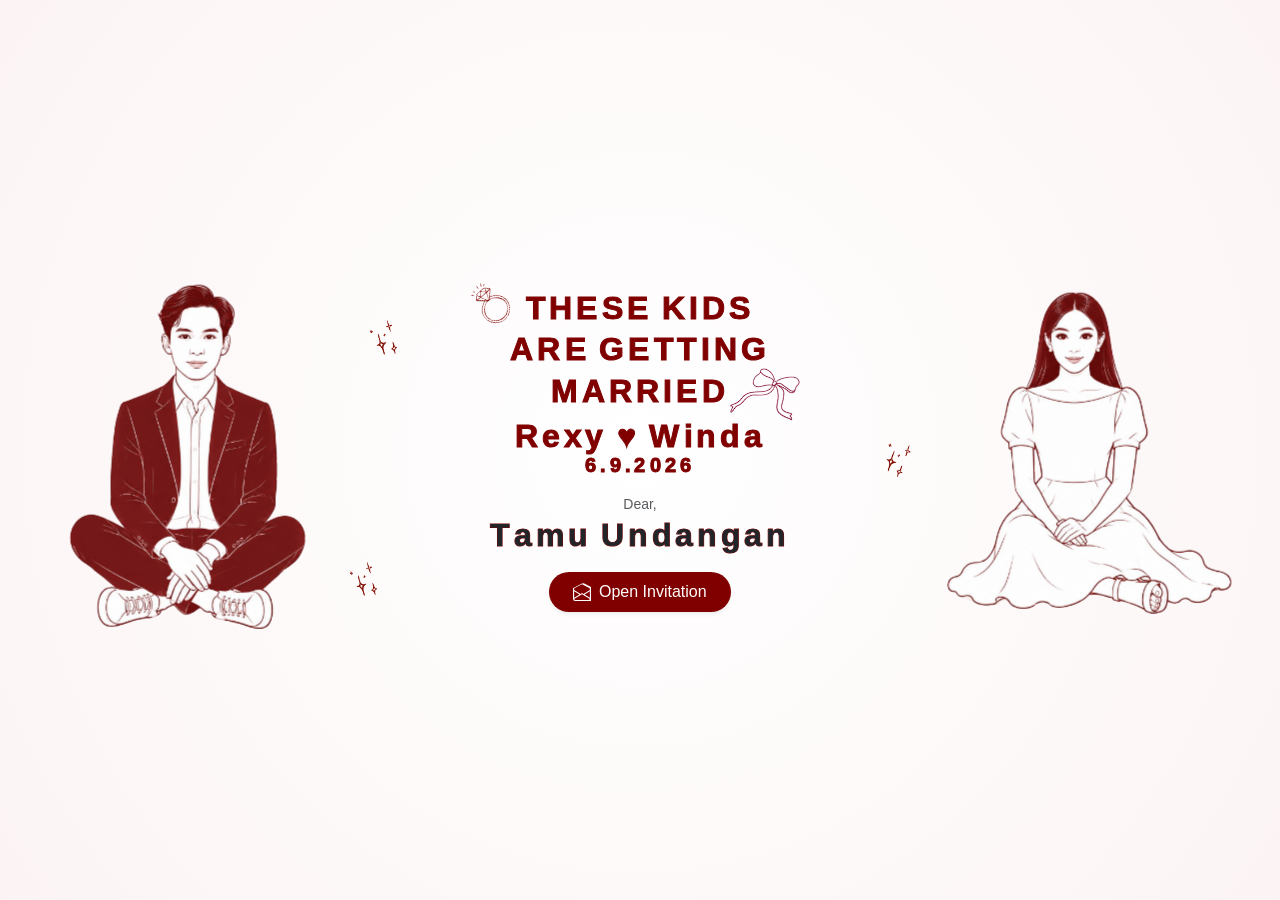
==== index.html @ 2de2582b "Rename index3.html to index.html" ====
<!DOCTYPE html>
<html lang="id">
<head>
  <meta charset="UTF-8">
  <meta name="viewport"
    content="width=device-width, initial-scale=1.0, maximum-scale=1.0, user-scalable=no, viewport-fit=cover">
  <title>Undangan Pernikahan Rexy & Winda</title>
  <!-- Bootstrap 5 CSS -->
  <link rel="stylesheet" href="https://cdn.jsdelivr.net/npm/bootstrap@5.3.2/dist/css/bootstrap.min.css">
  <!-- FontAwesome Icons -->
  <link rel="stylesheet" href="https://cdnjs.cloudflare.com/ajax/libs/font-awesome/6.5.1/css/all.min.css">
  <!-- Google Fonts -->
  <link rel="preconnect" href="https://fonts.googleapis.com">
  <link rel="preconnect" href="https://fonts.gstatic.com" crossorigin>
  <link
    href="https://fonts.googleapis.com/css2?family=Cormorant+Garamond:ital,wght@0,500;0,600;0,700;1,400&family=Montserrat:wght@300;400;500;600&family=Playfair+Display:ital,wght@0,600;1,400;1,600&display=swap"
    rel="stylesheet">
  <!-- Font Custom -->
  <link href="https://db.onlinewebfonts.com/c/f36a026fd7fae583b3e2bb8a56584207?family=Providence+Sans+Offc+W00+Bold"
    rel="stylesheet" type="text/css" />
    <link rel="stylesheet" href="style2.css">
</head>
<body class="no-scroll">
  <div class="app-wrapper">
    <!-- ============================================== -->
    <!-- SECTION 1: COVER UNDANGAN                     -->
    <!-- ============================================== -->
    <section id="cover-section">
      <div class="cover-content text-center">
        <!-- Top Element -->
        <div class="cover-top">
          <img src="Images/ring.png" alt="Doodle Cincin" class="doodle-ring-overlay img-fluid mb-1">
          <div class="typing-container" id="bounce-target-1">
            <div class="line">THESE KIDS</div>
            <div class="line">ARE GETTING</div>
            <div class="line">MARRIED</div>
          </div>
          <img src="Images/pita.png" alt="Doodle Pita" class="doodle-pita-overlay img-fluid mt-1">
        </div>
        <!-- Middle Element: Dual Hero + Sparks -->
        <div class="cover-middle w-100">
          <div class="spark-rhythm-container mx-auto">
            <svg class="spark-rhythm-svg" viewBox="-30 -10 280 110" xmlns="http://www.w3.org/2000/svg">
              <g transform="rotate(-78 110 110)">
                <line class="spark-bar" x1="110" y1="58" x2="110" y2="20" style="--dur: 0.55s; --delay: 0.1s;" />
              </g>
              <g transform="rotate(-58 110 110)">
                <line class="spark-bar" x1="110" y1="58" x2="110" y2="20" style="--dur: 0.75s; --delay: 0.3s;" />
              </g>
              <g transform="rotate(-36 110 110)">
                <line class="spark-bar" x1="110" y1="58" x2="110" y2="20" style="--dur: 0.45s; --delay: 0.0s;" />
              </g>
              <g transform="rotate(-10 110 110)">
                <line class="spark-bar" x1="110" y1="58" x2="110" y2="20" style="--dur: 0.65s; --delay: 0.4s;" />
              </g>
              <g transform="rotate(18 110 110)">
                <line class="spark-bar" x1="110" y1="58" x2="110" y2="20" style="--dur: 0.50s; --delay: 0.2s;" />
              </g>
              <g transform="rotate(42 110 110)">
                <line class="spark-bar" x1="110" y1="58" x2="110" y2="20" style="--dur: 0.85s; --delay: 0.5s;" />
              </g>
              <g transform="rotate(62 110 110)">
                <line class="spark-bar" x1="110" y1="58" x2="110" y2="20" style="--dur: 0.40s; --delay: 0.1s;" />
              </g>
              <g transform="rotate(80 110 110)">
                <line class="spark-bar" x1="110" y1="58" x2="110" y2="20" style="--dur: 0.70s; --delay: 0.3s;" />
              </g>
            </svg>
          </div>
          <div class="illustration-container">
            <img src="Images/spark.png" alt="Spark" class="spark-img spark-top-left">
            <img src="Images/spark.png" alt="Spark" class="spark-img spark-top-right">
            <div class="heroes-wrapper">
              <img src="Images/Hero1.svg" alt="Rexy" class="hero-img-single hero-1 img-fluid">
              <img src="Images/Hero2.svg" alt="Winda" class="hero-img-single hero-2 img-fluid">
            </div>
            <img src="Images/spark.png" alt="Spark" class="spark-img spark-bottom-left">
          </div>
        </div>
        <!-- Bottom Element: Nama Mempelai, Tamu & Tombol -->
        <div class="cover-bottom w-100 text-center">
          <div class="typing-container my-1" id="bounce-couple">
            <div class="line couple-name fw-bolder fs-2">
              Rexy <span class="theme-red mx-1">♥</span> Winda
            </div>
            <div class="line event-date theme-red fw-bold fs-5" style="margin-top: -6px;">
              6.9.2026
            </div>
          </div>
          <div class="mb-3 text-center">
            <p class="text-muted small mb-0 mt-3" id="bounce-dear">Dear,</p>
            <div class="typing-container" id="bounce-guest">
              <div class="line fw-bold fs-2 text-dark" id="guest-name">Tamu Undangan</div>
            </div>
          </div>
          <button id="btn-open-invitation"
            class="btn btn-theme rounded-pill px-4 py-2 shadow-sm d-inline-flex align-items-center justify-content-center">
            <svg xmlns="http://www.w3.org/2000/svg" width="18" height="18" fill="currentColor" class="me-2"
              viewBox="0 0 16 16">
              <path
                d="M8.47 1.318a1 1 0 0 0-.94 0l-6 3.2A1 1 0 0 0 1 5.4v.817l5.75 3.45L8 8.917l1.25.75L15 6.217V5.4a1 1 0 0 0-.53-.882zM15 7.383l-4.778 2.867L15 13.117zm-.001 6.88L8 10.083l-6.999 4.18A1 1 0 0 0 2 15h12a1 1 0 0 0 .999-.737M1 13.116l4.778-2.867L1 7.383zm-.352-8.38A2 2 0 0 1 2 3.6l6-3.2a2 2 0 0 1 1.998 0l6 3.2A2 2 0 0 1 17 5.4v8.6a2 2 0 0 1-2 2H2a2 2 0 0 1-2-2V5.4a2 2 0 0 1 .648-1.664" />
            </svg>
            Open Invitation
          </button>
        </div>
      </div>
    </section>
    <!-- Audio Player & Toggle Control -->
    <audio id="bg-music" loop>
      <source src="audio/Brian McKnight - Marry your daughter lyrics.mp3" type="audio/mpeg">
    </audio>
    <button id="music-control"
      class="donut-btn position-fixed bottom-0 end-0 m-3 p-0 border-0 bg-transparent z-3 d-none">
      <svg id="music-icon" class="donut-svg shadow-lg" viewBox="0 0 100 100" xmlns="http://www.w3.org/2000/svg">
        <path fill-rule="evenodd" clip-rule="evenodd"
          d="M50 8C26.804 8 8 26.804 8 50C8 73.196 26.804 92 50 92C73.196 92 92 73.196 92 50C92 26.804 73.196 8 50 8ZM50 35C41.7157 35 35 41.7157 35 50C35 58.2843 41.7157 65 50 65C58.2843 65 65 58.2843 65 50C65 41.7157 58.2843 35 50 35Z"
          fill="#e8a87c" />
        <path fill-rule="evenodd" clip-rule="evenodd"
          d="M50 8C26.804 8 8 26.804 8 50C8 55.5 13 52 17 56C21 60 25 53 29 57C33 61 38 52 42 56C46 60 51 52 55 57C59 62 65 53 69 58C73 63 79 53 83 56C87 59 92 54.5 92 50C92 26.804 73.196 8 50 8ZM50 35C41.7157 35 35 41.7157 35 50C35 58.2843 41.7157 65 50 65C65 41.7157 58.2843 35 50 35Z"
          fill="#7e0000" />
        <rect x="28" y="22" width="9" height="4" rx="2" fill="#ffffff" transform="rotate(25 28 22)" />
        <rect x="62" y="20" width="9" height="4" rx="2" fill="#f9d56e" transform="rotate(-30 62 20)" />
        <rect x="73" y="40" width="9" height="4" rx="2" fill="#ffffff" transform="rotate(45 73 40)" />
        <rect x="20" y="44" width="9" height="4" rx="2" fill="#ffb6b9" transform="rotate(-15 20 44)" />
      </svg>
    </button>
    <!-- ============================================== -->
    <!-- MAIN CONTENT                                  -->
    <!-- ============================================== -->
    <main id="main-content" class="content-hidden">
      <!-- QUOTE SECTION -->
      <section
        class="container py-5 text-center scroll-reveal d-flex flex-column justify-content-center align-items-center hero-center">
        <div class="typing-container mb-3" id="bounce-target-2">
          <div class="line quote-title">SAVE</div>
          <div class="line quote-title">THE</div>
          <div class="line quote-title">DATE!</div>
        </div>
        <div class="promise-container my-3 w-100 text-center">
          <img src="Images/promise.svg" alt="Pinky Promise" class="promise-img img-fluid">
        </div>
        <h3 class="couple-subtitle mt-3 fw-bold theme-red">Rexy ♥ Winda</h3>
        <p class="quote-text mx-auto mt-3 small text-muted px-3" style="max-width: 550px;">
          “Di antara tanda-tanda (kebesaran)-Nya ialah bahwa Dia menciptakan pasangan-pasangan untukmu dari (jenis)
          dirimu sendiri agar kamu cenderung dan merasa tenteram kepadanya...”
        </p>
        <p class="fw-bold small theme-red mb-0">QS Ar-Rum: 21</p>
      </section>

      <!-- BRIDE & GROOM SECTION -->
      <section class="container py-5 text-center scroll-reveal">
        <div class="text-center my-3 px-3">
          <img src="Images/bissmilah.svg" alt="Bismillah" class="img-fluid mb-3" style="max-width: 140px;">
          <p class="text-muted tracking-widest fw-bold mb-3">Assalamu'alaikum Warahmatullahi Wabarakatuh</p>
          <p class="text-muted text-center mx-auto mb-4 small" style="max-width: 460px;">
            Dengan memohon rahmat dan ridho Allah SWT, kami bermaksud mengundang Bapak/Ibu/Saudara/i untuk menghadiri
            pernikahan kami:
          </p>
        </div>
        <h3 class="text-uppercase tracking-widest fw-bold theme-red my-4 section-heading">Bride & Groom</h3>
        <div class="row g-4 justify-content-center align-items-center couple-grid text-center">
          <!-- 1. Foto Tengah -->
          <div class="col-12 col-lg-4 order-1 order-lg-2">
            <img src="Images/mainfoto.svg" alt="Rexy & Winda" class="img-fluid rounded-4 couple-photo">
          </div>
          <!-- 2. Groom -->
          <div class="col-12 col-lg-4 order-2 order-lg-1">
            <h4 class="couple-fullName theme-red fw-bold fs-5">Rexy Hari Rafsanjani, S.Kom</h4>
            <p class="small text-muted mb-0">Putra ketiga dari <br><strong>Bapak Ahmad Gunadi & <br>Ibu Rosmaniar</strong></p>
          </div>
          <!-- 3. Divider '&' -->
          <div class="col-12 order-3 d-lg-none my-1 mt-4">
            <h4 class="couple-divider theme-red fw-bold fs-3 mb-0">&</h4>
          </div>
          <!-- 4. Bride -->
          <div class="col-12 col-lg-4 order-4 order-lg-3">
            <h4 class="couple-fullName theme-red fw-bold fs-5">Rhozana Winda Damaiyanti, S.Farm</h4>
            <p class="small text-muted mb-0">Putri pertama dari <br><strong>Bapak Riswanda. Bs & <br>Ibu Eni Junaini</strong></p>
          </div>
        </div>
      </section>

      <!-- ======================================================== -->
      <!-- SECTION LOVE STORY (VERTIKAL, TANPA FOTO, FULL ANIMATED) -->
      <!-- ======================================================== -->
      <section class="container py-5 scroll-reveal" id="love-story-section">
  <div class="text-center mb-4 px-3">
    <span class="px-3 py-2 fw-semibold mb-2" style="letter-spacing: 2px;">OUR JOURNEY</span>
    <h3 class="text-uppercase tracking-widest fw-bold theme-red section-heading">Love Story</h3>
    <p class="small text-muted mx-auto mb-0" style="max-width: 420px;">
      Setiap cerita cinta itu indah, namun cerita kami adalah favorit yang paling disyukuri.
    </p>
  </div>

  <div class="love-timeline">
    <!-- Momen 1 -->
    <div class="timeline-item">
      <div class="timeline-dot">
        <i class="fa-solid fa-comments"></i>
      </div>
      <div class="timeline-content-card">
        <span class="timeline-year-badge">2019</span>
        <h5 class="fw-bold theme-red mb-1">Awal Pertemuan</h5>
        <p class="small text-muted mb-0">
          Berawal dari tegur sapa tak sengaja di masa perkuliahan. Dari obrolan sederhana, tumbuh benih rasa nyaman untuk mengenal lebih jauh.
        </p>
      </div>
    </div>

    <!-- Momen 2 -->
    <div class="timeline-item">
      <div class="timeline-dot">
        <i class="fa-solid fa-heart"></i>
      </div>
      <div class="timeline-content-card">
        <span class="timeline-year-badge">2021</span>
        <h5 class="fw-bold theme-red mb-1">Menjalin Kasih</h5>
        <p class="small text-muted mb-0">
          Memutuskan untuk melangkah bersama, saling mendukung impian satu sama lain, dan belajar bertumbuh menjadi pribadi yang lebih baik.
        </p>
      </div>
    </div>

    <!-- Momen 3 -->
    <div class="timeline-item">
      <div class="timeline-dot">
        <i class="fa-solid fa-ring"></i>
      </div>
      <div class="timeline-content-card">
        <span class="timeline-year-badge">2025</span>
        <h5 class="fw-bold theme-red mb-1">Lamaran (Engaged)</h5>
        <p class="small text-muted mb-0">
          Mengikat komitmen yang lebih mantap. Dengan restu kedua orang tua, kami mengikrarkan janji untuk melangkah ke jenjang pernikahan.
        </p>
      </div>
    </div>

    <!-- Momen 4 -->
    <div class="timeline-item">
      <div class="timeline-dot">
        <i class="fa-solid fa-dove"></i>
      </div>
      <div class="timeline-content-card">
        <span class="timeline-year-badge">SEP 2026</span>
        <h5 class="fw-bold theme-red mb-1">Menuju Pelaminan</h5>
        <p class="small text-muted mb-0">
          Momen yang dinantikan untuk mengikat janji suci di hadapan Allah SWT, memulai perjalanan panjang sebagai suami istri selamanya.
        </p>
      </div>
    </div>
  </div>
</section>

      <!-- ======================================================== -->
      <!-- 2-KOLOM: SAVE THE DATE (KIRI) & AKAD-RESEPSI-MAPS (KANAN) -->
      <!-- ======================================================== -->
      <section class="container py-5 scroll-reveal">
        <div class="row g-4 align-items-center justify-content-center">
          <!-- SISI KIRI: DISCO, SAVE THE DATE & KALENDER -->
          <div class="col-12 col-lg-6 text-center">
            <div class="std-section-wrapper d-flex align-items-center justify-content-center gap-3 mb-3 px-2">
              <div class="disco-wrapper">
                <img src="Images/disco.svg" alt="Disco Ball" class="disco-img img-fluid">
              </div>
              <div class="std-text-wrapper text-start">
                <div class="typing-line line-save">SAVE</div>
                <div class="typing-line line-the">THE</div>
                <div class="typing-line line-date">DATE!</div>
              </div>
            </div>
            <div class="d-flex justify-content-center my-3">
              <div class="date-circle-container">
                <img src="Images/date.svg" alt="Tanggal Acara" class="date img-fluid rounded-4"
                  style="max-width: 250px;">
                <svg class="scribble-svg" viewBox="0 0 100 100" xmlns="http://www.w3.org/2000/svg">
                  <path class="scribble-path"
                    d="M 50 18 C 72 15, 92 30, 88 52 C 84 74, 62 88, 38 84 C 18 80, 12 56, 22 36 C 32 16, 68 12, 85 28 C 98 42, 90 70, 72 82" />
                </svg>
              </div>
            </div>
          </div>
          <!-- SISI KANAN: KARTU AKAD, RESEPSI & MAPS -->
          <div class="col-12 col-lg-6 text-center">
            <div class="row g-3 justify-content-center">
              <div class="col-12">
                <div class="event-card p-4 bg-white rounded-4 shadow-sm text-center">
                  <h5 class="fw-bold theme-red mb-1">Akad</h5>
                  <p class="small text-muted mb-1">Minggu, 6 September 2026</p>
                  <p class="mb-2 fw-semibold">08.00 WIB</p>
                  <p class="small text-muted mb-0">Jl. Teratai Gg Mawar 1 No.10</p>
                </div>
              </div>
              <div class="col-12">
                <div class="event-card p-4 bg-white rounded-4 shadow-sm text-center">
                  <h5 class="fw-bold theme-red mb-1">Resepsi</h5>
                  <p class="small text-muted mb-1">Minggu, 6 September 2026</p>
                  <p class="mb-2 fw-semibold">10.00 WIB - Selesai</p>
                  <p class="small text-muted mb-0">Jl. Teratai Gg Mawar 1 No.10</p>
                </div>
              </div>
            </div>
            <a href="https://maps.app.goo.gl/WptnBavnFHbdHZgN7" target="_blank"
              class="btn btn-theme rounded-pill px-4 py-2 mt-4 shadow-sm d-inline-block">
              <i class="fa-solid fa-location-dot me-1"></i> Lihat Lokasi Maps
            </a>
          </div>
        </div>
      </section>

      <!-- ======================================================== -->
      <!-- 2-KOLOM: UCAPAN & DOA (KIRI) & WEDDING GIFT (KANAN)      -->
      <!-- ======================================================== -->
      <section class="container py-5 scroll-reveal">
        <div class="row g-4 align-items-stretch justify-content-center">
          <!-- SISI KIRI: UCAPAN & DOA (FORM + LIST) -->
          <div class="col-12 col-lg-6">
            <div class="card border-0 shadow-sm rounded-4 p-4 bg-white h-100">
              <h4 class="text-center theme-red fw-bold mb-2">Ucapan & Doa</h4>
              <p class="text-center small text-muted mb-4">Berikan doa terbaik Anda untuk kami.</p>
              <form id="rsvp-form">
                <div class="mb-3">
                  <input type="text" class="form-control" name="name" id="rsvp-name" placeholder="Nama Anda" required>
                </div>
                <div class="mb-3">
                  <select class="form-select" id="rsvp-status" name="hadir" required>
                    <option value="" disabled selected>Konfirmasi Kehadiran</option>
                    <option value="Hadir">Hadir</option>
                    <option value="Tidak Hadir">Tidak Hadir</option>
                  </select>
                </div>
                <div class="mb-3">
                  <textarea class="form-control" name="ucapan" id="rsvp-message" rows="3"
                    placeholder="Berikan Ucapan & Doa..." required></textarea>
                </div>
                <button type="submit" class="btn btn-theme w-100 rounded-pill fw-semibold py-2">Kirim Ucapan</button>
              </form>
              <hr class="my-4 text-muted opacity-25">
              <!-- Wadah List Ucapan -->
              <div id="wishes-container" class="overflow-auto pe-1" style="max-height: 250px;"></div>
            </div>
          </div>
          <!-- SISI KANAN: WEDDING GIFT (CARD BANK) -->
          <div class="col-12 col-lg-6 text-center d-flex flex-column justify-content-center">
            <div class="card border-0 shadow-sm rounded-4 p-4 bg-white h-100 d-flex flex-column justify-content-center">
              <h4 class="theme-red fw-bold mb-2">Wedding Gift</h4>
              <p class="small text-muted mb-4">Doa restu Anda merupakan karunia yang sangat berarti bagi kami. Jika
                ingin memberikan tanda kasih secara cashless, silakan transfer ke rekening berikut:</p>
              <div class="d-flex flex-column align-items-center justify-content-center w-100 gap-3">
                <!-- Card BCA -->
                <div class="bank-card-wrapper m-0">
                  <img src="Images/bank.svg" alt="Kartu BCA" class="bank-card-img">
                  <div class="card-overlay text-start">
                    <div class="card-spacer">
                      <span class="d-block text-muted card-label">NOMOR REKENING</span>
                      <span class="fw-bold theme-red card-rekening">2940 8778 09</span>
                    </div>
                    <div class="d-flex justify-content-between align-items-center">
                      <div>
                        <span class="d-block text-muted card-label">ACCOUNT NAME</span>
                        <span class="fw-bold text-dark d-block card-name">REXI HARIRAFASANJANI</span>
                      </div>
                      <button type="button"
                        class="btn btn-theme rounded-pill text-white fw-bold shadow-sm btn-copy-dynamic"
                        onclick="copyRekening('2940877809', this)">Salin</button>
                    </div>
                  </div>
                </div>
                <!-- Card Bank 2 -->
                <div class="bank-card-wrapper m-0">
                  <img src="Images/bank2.svg" alt="Kartu Bank Kedua" class="bank-card-img">
                  <div class="card-overlay text-start">
                    <div class="card-spacer">
                      <span class="d-block text-muted card-label">NOMOR REKENING</span>
                      <span class="fw-bold theme-red card-rekening">1140 0266 8768 4</span>
                    </div>
                    <div class="d-flex justify-content-between align-items-center">
                      <div>
                        <span class="d-block text-muted card-label">ACCOUNT NAME</span>
                        <span class="fw-bold text-dark d-block card-name">R WINDA DAMAIYANTI</span>
                      </div>
                      <button type="button"
                        class="btn btn-theme rounded-pill text-white fw-bold shadow-sm btn-copy-dynamic"
                        onclick="copyRekening('1140026687684', this)">Salin</button>
                    </div>
                  </div>
                </div>
              </div>
            </div>
          </div>
        </div>
      </section>

      <!-- ============================================== -->
      <!-- GALLERY SECTION (POP-IN STAGGERED)            -->
      <!-- ============================================== -->
      <section class="container py-4 text-center scroll-reveal" id="gallery-section">
        <h3 class="theme-red fw-bold mb-4 section-heading">Our Moments</h3>
        <div class="row g-2" id="gallery-grid">
          <div class="col-12 gallery-item-anim" style="--item-index: 0;">
            <img src="Images/photo3.jpeg" class="img-fluid rounded-3 gallery-main" data-bs-toggle="modal"
              data-bs-target="#galleryModal" data-bs-slide-to="0" alt="Moments 1">
          </div>
          <div class="col-6 gallery-item-anim" style="--item-index: 1;">
            <img src="Images/photo2.jpeg" class="img-fluid rounded-3 gallery-square" data-bs-toggle="modal"
              data-bs-target="#galleryModal" data-bs-slide-to="1" alt="Moments 2">
          </div>
          <div class="col-6 gallery-item-anim" style="--item-index: 2;">
            <img src="Images/photo1.jpeg" class="img-fluid rounded-3 gallery-square" data-bs-toggle="modal"
              data-bs-target="#galleryModal" data-bs-slide-to="2" alt="Moments 3">
          </div>
          <div class="col-6 gallery-item-anim" style="--item-index: 3;">
            <img src="Images/photo7.jpeg" class="img-fluid rounded-3 gallery-square" data-bs-toggle="modal"
              data-bs-target="#galleryModal" data-bs-slide-to="3" alt="Moments 4">
          </div>
          <div class="col-6 gallery-item-anim" style="--item-index: 4;">
            <img src="Images/photo6.jpeg" class="img-fluid rounded-3 gallery-square" data-bs-toggle="modal"
              data-bs-target="#galleryModal" data-bs-slide-to="4" alt="Moments 5">
          </div>
        </div>
      </section>

      <!-- ============================================== -->
      <!-- COUNTDOWN & POLAROID SECTION                   -->
      <!-- ============================================== -->
      <section class="section count scroll-reveal">
        <div>
          <span class="label">The Moment Is Coming</span>
          <h2>OUR BIG<br>DAY AWAITS</h2>
          <div class="clock">
            <div class="time">
              <b id="days">00</b>
              <span>Days</span>
            </div>
            <div class="time">
              <b id="hours">00</b>
              <span>Hours</span>
            </div>
            <div class="time">
              <b id="minutes">00</b>
              <span>Minutes</span>
            </div>
            <div class="time">
              <b id="seconds">00</b>
              <span>Seconds</span>
            </div>
          </div>
        </div>
        <!-- POLAROID FOTO GALLERY -->
        <div class="polaroids">
          <div class="polaroid p1">
            <div class="pic">
              <img src="Images/photo5.jpeg" alt="Our Moment">
            </div>
            <small>Our moment</small>
          </div>
          <div class="polaroid p2">
            <div class="pic">
              <img src="Images/photo6.jpeg" alt="Forever">
            </div>
            <small>Forever</small>
          </div>
          <div class="polaroid p3">
            <div class="pic">
              <img src="Images/photo7.jpeg" alt="See You">
            </div>
            <small>See you</small>
          </div>
        </div>
      </section>

      <!-- FOOTER -->
      <footer class="text-center py-5 bg-white border-top">
        <strong>See You On 6.9.26</strong>
        <p>Rexy ♥ Winda <br>• Thank you for being part of our story •</p>
        <div class="footer-divider"></div>
        <div class="made-with">
          Made With Love
        </div>
        <div class="groom">
          — Rexy —
        </div>
      </footer>
    </main>
  </div>

  <!-- FLOATING COPY POPUP / TOAST -->
  <div id="copy-toast" class="custom-copy-toast">
    <i class="fa-solid fa-circle-check me-2"></i> Nomor rekening berhasil disalin!
  </div>

  <!-- MODAL SUKSES RSVP -->
  <div class="modal fade" id="successModal" tabindex="-1" aria-hidden="true">
    <div class="modal-dialog modal-dialog-centered modal-sm">
      <div class="modal-content border-0 rounded-4 shadow-lg text-center p-3 modern-modal bg-white">
        <div class="modal-body py-4">
          <div class="success-icon-wrapper mx-auto mb-3">
            <svg class="checkmark-icon" xmlns="http://www.w3.org/2000/svg" viewBox="0 0 52 52">
              <circle class="checkmark-circle" cx="26" cy="26" r="23" fill="none" />
              <path class="checkmark-check" fill="none" d="M14.1 27.2l7.1 7.2 16.7-16.8" />
            </svg>
          </div>
          <h5 class="fw-bold text-dark mb-2">Ucapan Terkirim!</h5>
          <p class="text-muted small mb-4">
            Terima kasih <span id="modal-guest-name" class="fw-bold theme-red"></span> atas ucapan, doa, dan konfirmasi
            kehadirannya.
          </p>
          <button type="button" class="btn btn-theme w-100 rounded-pill py-2 fw-semibold shadow-sm"
            data-bs-dismiss="modal">
            Tutup
          </button>
        </div>
      </div>
    </div>
  </div>

  <!-- MODAL GALLERY PREVIEW -->
  <div class="modal fade" id="galleryModal" tabindex="-1" aria-hidden="true">
    <div class="modal-dialog modal-dialog-centered">
      <div class="modal-content">
        <div class="gallery-modal-card">
          <button type="button" class="gallery-close-btn" data-bs-dismiss="modal" aria-label="Close">✕</button>
          <div id="carouselGallery" class="carousel slide" data-bs-touch="true">
            <div class="carousel-inner">
              <div class="carousel-item active"><img src="Images/photo3.jpeg" class="modal-carousel-img"
                  alt="Moments 1"></div>
              <div class="carousel-item"><img src="Images/photo2.jpeg" class="modal-carousel-img" alt="Moments 2"></div>
              <div class="carousel-item"><img src="Images/photo1.jpeg" class="modal-carousel-img" alt="Moments 3"></div>
              <div class="carousel-item"><img src="Images/photo7.jpeg" class="modal-carousel-img" alt="Moments 4"></div>
              <div class="carousel-item"><img src="Images/photo6.jpeg" class="modal-carousel-img" alt="Moments 5"></div>
            </div>
            <button class="carousel-control-prev" type="button" data-bs-target="#carouselGallery" data-bs-slide="prev">
              <span class="carousel-control-prev-icon" aria-hidden="true"></span>
              <span class="visually-hidden">Previous</span>
            </button>
            <button class="carousel-control-next" type="button" data-bs-target="#carouselGallery" data-bs-slide="next">
              <span class="carousel-control-next-icon" aria-hidden="true"></span>
              <span class="visually-hidden">Next</span>
            </button>
          </div>
        </div>
      </div>
    </div>
  </div>

  <!-- Bootstrap 5 Bundle JS -->
  <script src="https://cdn.jsdelivr.net/npm/bootstrap@5.3.2/dist/js/bootstrap.bundle.min.js"></script>
  <!-- Script Undangan -->
   <script src="script2.js"></script>
</body>
</html>
---- style2.css ----
/* ===================================================
       1. RESET & VARIABLES
       =================================================== */
    @font-face {
      font-family: 'Providence Sans Offc W00 Bold';
      src: url('https://db.onlinewebfonts.com/t/f36a026fd7fae583b3e2bb8a56584207.woff2') format('woff2'),
        url('https://db.onlinewebfonts.com/t/f36a026fd7fae583b3e2bb8a56584207.ttf') format('truetype');
      font-display: swap;
    }
    :root {
      --theme-red: #800000;
      --theme-red-hover: #5e0000;
      --bg-cream: #FAF5EF;
      --gold: #c5a880;
      --text-dark: #2b2321;
      --text-muted: #6e625d;
      --font-main: 'Providence Sans Offc W00 Bold', cursive, sans-serif;
      --hero-gap: -12px;
      --ease: cubic-bezier(0.16, 1, 0.3, 1);
    }
    *,
    *::before,
    *::after {
      box-sizing: border-box;
    }
    html,
    body,
    .app-wrapper {
      width: 100%;
      margin: 0;
      padding: 0;
      background-color: var(--bg-cream);
      font-family: var(--font-main);
      -ms-overflow-style: none;
      scrollbar-width: none;
    }
    html::-webkit-scrollbar,
    body::-webkit-scrollbar,
    .app-wrapper::-webkit-scrollbar {
      display: none;
    }
    body.no-scroll {
      overflow: hidden;
    }
    .theme-red {
      color: var(--theme-red);
    }
    .btn-theme {
      background-color: var(--theme-red);
      color: #ffffff;
      border: none;
      border-radius: 50px;
      transition: all 0.3s ease;
      will-change: transform, box-shadow;
      backface-visibility: hidden;
    }
    .btn-theme:hover,
    .btn-theme:focus {
      background-color: var(--theme-red-hover);
      color: #ffffff;
      box-shadow: 0 4px 12px rgba(128, 0, 0, 0.25);
    }
    .form-control:focus,
    .form-select:focus {
      border-color: var(--theme-red);
      box-shadow: 0 0 0 0.2rem rgba(128, 0, 0, 0.15);
    }
    .content-hidden {
      display: none;
    }
    /* ===================================================
       2. APP WRAPPER & COVER SECTION
       =================================================== */
    .app-wrapper {
      width: 100%;
      max-width: 480px;
      min-height: 100vh;
      min-height: 100dvh;
      margin: 0 auto;
      background-color: var(--bg-cream);
      position: relative;
      box-shadow: 0 0 25px rgba(0, 0, 0, 0.08);
      overflow-x: hidden;
    }
    #cover-section {
      position: fixed;
      inset: 0;
      width: 100%;
      max-width: 480px;
      height: 100vh;
      height: 100dvh;
      margin: 0 auto;
      z-index: 99999;
      background-color: var(--bg-cream);
      overflow: hidden;
      transition: opacity 0.6s ease, visibility 0.6s ease;
    }
    #cover-section.fade-out {
      opacity: 0;
      visibility: hidden;
      pointer-events: none;
    }
    #cover-section .cover-content {
      min-height: 100vh;
      min-height: 100dvh;
      display: flex;
      flex-direction: column;
      justify-content: center;
      align-items: center;
      padding: clamp(20px, 4vh, 40px) clamp(16px, 4vw, 30px);
      position: relative;
      z-index: 2;
    }
    .cover-top,
    .cover-bottom {
      position: relative;
      z-index: 5;
    }
    .cover-middle {
      margin: 10px 0;
    }
    .illustration-container {
      position: relative;
      display: inline-block;
      margin: 0 auto;
    }
    .heroes-wrapper {
      display: flex;
      justify-content: center;
      align-items: flex-end;
      gap: var(--hero-gap);
      margin: 0 auto;
      position: relative;
      z-index: 1;
    }
    .hero-img-single {
      max-width: clamp(110px, 26vw, 155px);
      height: auto;
      object-fit: contain;
    }
    #cover-section .hero-1 {
      margin-right: -35px;
      position: relative;
      z-index: 2;
      animation: popInHero 1.8s cubic-bezier(0.16, 1, 0.3, 1) 0.1s forwards;
    }
    #cover-section .hero-2 {
      position: relative;
      z-index: 1;
      animation: popInHero2 1.8s cubic-bezier(0.16, 1, 0.3, 1) 0.3s forwards;
    }
    /* Doodle Overlays */
    .doodle-ring-overlay {
      position: absolute;
      top: -13px;
      left: -50px;
      opacity: 0;
      max-height: clamp(65px, 7vh, 85px);
      width: auto;
      z-index: 3;
      animation: popInRing 0.6s cubic-bezier(0.175, 0.885, 0.32, 1.275) 0.2s forwards,
        swayRing 2.5s ease-in-out 0.8s infinite alternate;
    }
    .doodle-pita-overlay {
      position: absolute;
      bottom: -18px;
      right: -30px;
      opacity: 0;
      max-height: clamp(50px, 7vh, 65px);
      width: auto;
      z-index: 3;
      animation: popInPita 0.6s cubic-bezier(0.175, 0.885, 0.32, 1.275) 1.4s forwards,
        swayPita 2.5s ease-in-out 1.9s infinite alternate;
    }
    .spark-rhythm-container {
      width: 100%;
      max-width: 140px;
      margin: 0 auto 10px auto;
      animation: fadeInRhythm 0.6s ease-in 0.9s both;
    }
    .spark-bar {
      stroke: var(--theme-red);
      stroke-width: 2;
      stroke-linecap: round;
      animation: sparkPulse calc(var(--dur) * 1.2) ease-in-out infinite alternate calc(var(--delay) * 1.2);
    }
    .spark-img {
      position: absolute;
      width: 32px;
      height: auto;
      pointer-events: none;
      z-index: 4;
    }
    #cover-section .spark-top-left {
      top: 10%;
      left: -8px;
      animation: popInSpark 0.5s cubic-bezier(0.175, 0.885, 0.32, 1.275) 1.6s both,
        floatSpark 3s ease-in-out 2.1s infinite alternate;
    }
    #cover-section .spark-top-right {
      top: 45%;
      right: -8px;
      opacity: 0;
      transform: rotate(35deg);
      animation: popInSparkRotated 0.5s cubic-bezier(0.175, 0.885, 0.32, 1.275) 1.9s both,
        floatSpark2 2.5s ease-in-out 2.4s infinite alternate;
    }
    #cover-section .spark-bottom-left {
      bottom: 8%;
      left: -28px;
      animation: popInSpark 0.5s cubic-bezier(0.175, 0.885, 0.32, 1.275) 2.2s both,
        floatSpark 3.5s ease-in-out 2.7s infinite alternate;
    }
    /* ===================================================
       3. TYPOGRAPHY & ANTI-FLICKER ANIMATIONS
       =================================================== */
    .typing-container {
      min-height: 1.2em;
    }
    .typing-container .line {
      display: block;
      color: var(--theme-red);
      -webkit-text-stroke: 1px var(--theme-red);
      paint-order: stroke fill;
      font-size: clamp(1.8rem, 2.5vw, 5rem);
      letter-spacing: clamp(2px, 0.6vw, 4px);
      line-height: 1.3;
      font-weight: 800;
    }
    .typing-container .char {
      display: inline-block;
      opacity: 0;
      transform: translateY(14px);
      transition: opacity 0.3s ease, transform 0.3s cubic-bezier(0.175, 0.885, 0.32, 1.275);
      transition-delay: calc(var(--char-index, 0) * 35ms);
      will-change: transform, opacity;
      backface-visibility: hidden;
      -webkit-backface-visibility: hidden;
    }
    .typing-container.is-active .char {
      opacity: 1;
      transform: translateY(0);
    }
    .typing-container .space {
      display: inline-block;
      width: 0.3em;
    }
    .couple-photo {
      width: clamp(15.9375rem, 8.0208rem + 33.3333vw, 34.6875rem);
      height: auto;
      object-fit: contain;
    }
    .hero-center {
      min-height: 100vh;
      min-height: 100dvh;
    }
    .quote-title {
      font-size: clamp(3rem, 1.7333rem + 5.3333vw, 6rem);
    }
    .couple-subtitle {
      font-size: clamp(2.25rem, 1.3rem + 4vw, 4.5rem);
    }
    .section-heading {
      font-size: clamp(1.75rem, 1.2222rem + 2.2222vw, 3rem);
    }
    .promise-img {
      width: 220px;
      max-width: 100%;
      height: auto;
      margin: 0 auto;
    }
    /* Disco & Save the Date */
    .std-section-wrapper {
      display: flex;
      align-items: center;
      justify-content: center;
      gap: 20px;
    }
    .disco-wrapper {
      display: inline-block;
      transform-origin: 50% 0%;
      opacity: 0;
      transform: translateY(-30px);
      transition: opacity 0.5s var(--ease), transform 0.5s var(--ease);
      will-change: transform, opacity;
      backface-visibility: hidden;
    }
    .disco-wrapper .disco-img {
      width: 150px;
    }
    .disco-wrapper.active,
    .disco-wrapper.revealed,
    .std-section-wrapper.active .disco-wrapper {
      animation: discoDropFade 0.9s cubic-bezier(0.22, 1, 0.36, 1) 0.3s forwards;
    }
    @keyframes discoDropFade {
      0% {
        opacity: 0;
        transform: translateY(-80px) scale(0.85);
      }
      50% {
        opacity: 0.8;
      }
      100% {
        opacity: 1;
        transform: translateY(0) scale(1) rotate(0deg);
      }
    }
    .std-text-wrapper {
      display: flex;
      color: var(--theme-red);
      -webkit-text-stroke: 1px var(--theme-red);
      paint-order: stroke fill;
      flex-direction: column;
      line-height: 0.75;
      margin: 15px 0;
      font-weight: 300;
    }
    .std-text-wrapper .typing-line {
      font-size: clamp(45px, 6.5vw, 95px);
      opacity: 0;
      transform: translateY(20px);
      transition: opacity 0.45s var(--ease), transform 0.45s var(--ease);
      will-change: transform, opacity;
      backface-visibility: hidden;
    }
    .std-text-wrapper.animate .typing-line {
      opacity: 1;
      transform: translateY(0);
    }
    .std-text-wrapper.animate .line-save {
      transition-delay: 0.08s;
    }
    .std-text-wrapper.animate .line-the {
      transition-delay: 0.2s;
    }
    .std-text-wrapper.animate .line-date {
      transition-delay: 0.32s;
    }
    /* Date SVG Scribble */
    .date-circle-container {
      position: relative !important;
      display: inline-block !important;
    }
    .scribble-svg {
      position: absolute !important;
      inset: 0;
      width: 100% !important;
      height: 100% !important;
      pointer-events: none;
      z-index: 2;
    }
    .scribble-path {
      fill: none !important;
      stroke: var(--theme-red) !important;
      stroke-width: 3.5 !important;
      stroke-linecap: round !important;
      stroke-linejoin: round !important;
      stroke-dasharray: 400;
      stroke-dashoffset: 400;
      transition: stroke-dashoffset 0.7s cubic-bezier(0.45, 0, 0.15, 1) 0.15s;
    }
    .date-circle-container.revealed .scribble-path {
      stroke-dashoffset: 0 !important;
    }

    /* ===================================================
       NEW: LOVE STORY SECTION (VERTICAL & NO PHOTO)
       =================================================== */
    .love-timeline {
      position: relative;
      padding: 20px 0;
      margin: 0 auto;
      max-width: 440px;
    }
    /* Garis Utama Timeline Vertikal */
    .love-timeline::before {
      content: '';
      position: absolute;
      top: 0;
      bottom: 0;
      left: 28px;
      width: 3px;
      background: linear-gradient(180deg, rgba(128,0,0,0.15) 0%, var(--theme-red) 15%, var(--theme-red) 85%, rgba(128,0,0,0.15) 100%);
      border-radius: 2px;
    }
    .timeline-item {
      position: relative;
      display: flex;
      align-items: flex-start;
      margin-bottom: 32px;
      padding-left: 65px;
      opacity: 0;
      transform: translateY(24px) scale(0.96);
      transition: opacity 0.6s cubic-bezier(0.16, 1, 0.3, 1), transform 0.6s cubic-bezier(0.16, 1, 0.3, 1);
      will-change: opacity, transform;
    }
    .timeline-item.revealed {
      opacity: 1;
      transform: translateY(0) scale(1);
    }
    /* Staggered Delay Animasi Per Item */
    .timeline-item:nth-child(1) { transition-delay: 0.1s; }
    .timeline-item:nth-child(2) { transition-delay: 0.25s; }
    .timeline-item:nth-child(3) { transition-delay: 0.4s; }
    .timeline-item:nth-child(4) { transition-delay: 0.55s; }

    /* Node Lingkaran Ikon Versi Animasi Pulse */
    .timeline-dot {
      position: absolute;
      left: 7px;
      top: 0;
      width: 44px;
      height: 44px;
      border-radius: 50%;
      background-color: var(--bg-cream);
      border: 2px solid var(--theme-red);
      display: flex;
      align-items: center;
      justify-content: center;
      color: var(--theme-red);
      font-size: 1.1rem;
      box-shadow: 0 4px 12px rgba(128, 0, 0, 0.15);
      z-index: 2;
      transition: transform 0.4s cubic-bezier(0.175, 0.885, 0.32, 1.275), background-color 0.3s;
    }
    .timeline-item.revealed .timeline-dot {
      animation: dotPopPulse 2.5s ease-in-out infinite alternate;
    }
    .timeline-content-card {
      background: #ffffff;
      padding: 20px clamp(16px, 4vw, 22px);
      border-radius: 18px;
      border: 1px solid rgba(128, 0, 0, 0.08);
      box-shadow: 0 8px 20px rgba(0, 0, 0, 0.04);
      width: 100%;
      text-align: left;
      position: relative;
      transition: transform 0.3s ease, box-shadow 0.3s ease;
    }
    .timeline-content-card:hover {
      transform: translateY(-3px);
      box-shadow: 0 12px 25px rgba(128, 0, 0, 0.12);
    }
    /* Segitiga Card Pointer */
    .timeline-content-card::before {
      content: '';
      position: absolute;
      left: -8px;
      top: 14px;
      width: 0;
      height: 0;
      border-top: 8px solid transparent;
      border-bottom: 8px solid transparent;
      border-right: 8px solid #ffffff;
    }
    .timeline-year-badge {
      display: inline-block;
      background-color: rgba(128, 0, 0, 0.08);
      color: var(--theme-red);
      font-weight: 700;
      font-size: 0.75rem;
      letter-spacing: 1px;
      padding: 3px 12px;
      border-radius: 20px;
      margin-bottom: 6px;
    }
    @keyframes dotPopPulse {
      0% {
        transform: scale(1);
        box-shadow: 0 0 0 0 rgba(128, 0, 0, 0.4);
      }
      70% {
        transform: scale(1.08);
        box-shadow: 0 0 0 10px rgba(128, 0, 0, 0);
      }
      100% {
        transform: scale(1);
        box-shadow: 0 0 0 0 rgba(128, 0, 0, 0);
      }
    }

    /* ===================================================
       4. BANK CARDS & TOAST POPUP
       =================================================== */
    .bank-card-wrapper {
      position: relative;
      width: 100%;
      max-width: 320px;
      container-type: inline-size;
      margin: 0 auto;
    }
    .bank-card-img {
      width: 100%;
      height: auto;
      display: block;
      transform: rotate(3deg);
      transform-origin: center center;
    }
    .card-overlay {
      position: absolute;
      inset: 0;
      display: flex;
      flex-direction: column;
      justify-content: flex-end;
      padding: 0 10% 15% 10%;
    }
    .card-label {
      font-size: clamp(0.55rem, 2.8cqw, 0.75rem);
    }
    .card-rekening {
      font-size: clamp(0.95rem, 5cqw, 1.3rem);
    }
    .card-name {
      font-size: clamp(0.5rem, 3.8cqw, 1rem);
    }
    .card-spacer {
      margin-bottom: clamp(1rem, 7cqw, 2.5rem);
    }
    /* ===================================================
       STAGGERED POP-IN GALLERY ANIMATION
       =================================================== */
    .gallery-item-anim {
      opacity: 0;
      transform: scale(0.65) translateY(20px);
      transition: opacity 0.55s cubic-bezier(0.34, 1.56, 0.64, 1),
        transform 0.55s cubic-bezier(0.34, 1.56, 0.64, 1);
      transition-delay: calc(var(--item-index, 0) * 140ms);
      will-change: transform, opacity;
      backface-visibility: hidden;
      -webkit-backface-visibility: hidden;
    }
    #gallery-grid.revealed .gallery-item-anim {
      opacity: 1;
      transform: scale(1) translateY(0);
    }
    .gallery-square {
      width: 100%;
      aspect-ratio: 1/1;
      object-fit: cover;
      cursor: pointer;
      transition: transform 0.3s;
    }
    .gallery-main {
      width: 100%;
      aspect-ratio: 16/9;
      object-fit: cover;
      cursor: pointer;
      transition: transform 0.3s;
    }
    .gallery-square:hover,
    .gallery-main:hover {
      transform: scale(1.03);
    }
    .donut-btn {
      width: 54px;
      height: 54px;
      cursor: pointer;
    }
    .donut-svg {
      width: 100%;
      height: 100%;
      border-radius: 50%;
      transform-origin: center;
      animation: spinDonut 10s linear infinite;
      animation-play-state: paused;
    }
    .donut-svg.playing {
      animation-play-state: running;
    }
    /* Scroll Reveal Transisi Stabil (Anti-Flicker) */
    .scroll-reveal {
      opacity: 0;
      transform: translateY(18px);
      transition: opacity 0.5s var(--ease), transform 0.5s var(--ease);
      will-change: opacity, transform;
      backface-visibility: hidden;
      -webkit-backface-visibility: hidden;
    }
    .scroll-reveal.revealed {
      opacity: 1;
      transform: translateY(0);
    }
    /* Custom Copy Toast Popup */
    .custom-copy-toast {
      position: fixed;
      left: 50%;
      bottom: 30px;
      transform: translateX(-50%) translateY(25px);
      background: rgba(128, 0, 0, 0.95);
      color: #ffffff;
      padding: 12px 24px;
      border-radius: 50px;
      font-size: 0.85rem;
      font-weight: 500;
      letter-spacing: 0.5px;
      box-shadow: 0 10px 30px rgba(0, 0, 0, 0.25);
      backdrop-filter: blur(8px);
      -webkit-backdrop-filter: blur(8px);
      z-index: 999999;
      opacity: 0;
      pointer-events: none;
      transition: all 0.35s cubic-bezier(0.16, 1, 0.3, 1);
      display: flex;
      align-items: center;
      white-space: nowrap;
    }
    .custom-copy-toast.show {
      opacity: 1;
      transform: translateX(-50%) translateY(0);
    }
    /* Modal Gallery */
    .gallery-modal-card {
      position: relative;
      width: 100%;
      aspect-ratio: 4 / 5;
      max-height: 70dvh;
      border-radius: 20px;
      overflow: hidden;
      border: 2px solid rgba(255, 255, 255, 0.4);
      box-shadow: 0 15px 35px rgba(0, 0, 0, 0.5);
      background: #000;
    }
    .gallery-modal-card #carouselGallery,
    .gallery-modal-card .carousel-inner,
    .gallery-modal-card .carousel-item {
      width: 100%;
      height: 100%;
    }
    .modal-carousel-img {
      width: 100% !important;
      height: 100% !important;
      object-fit: cover !important;
    }
    .gallery-close-btn {
      position: absolute;
      top: 12px;
      right: 12px;
      background: rgba(0, 0, 0, 0.5);
      border: 1px solid rgba(255, 255, 255, 0.25);
      color: #ffffff;
      width: 32px;
      height: 32px;
      border-radius: 50%;
      display: flex;
      align-items: center;
      justify-content: center;
      z-index: 1065;
      cursor: pointer;
      backdrop-filter: blur(6px);
    }
    .success-icon-wrapper {
      width: 65px;
      height: 65px;
      border-radius: 50%;
      background: #e8f5e9;
      display: flex;
      align-items: center;
      justify-content: center;
    }
    .checkmark-icon {
      width: 40px;
      height: 40px;
      stroke-width: 3;
      stroke: #198754;
      fill: none;
    }
    .checkmark-circle {
      stroke-dasharray: 166;
      stroke-dashoffset: 166;
      animation: strokeCircle 0.6s cubic-bezier(0.65, 0, 0.45, 1) forwards;
    }
    .checkmark-check {
      stroke-dasharray: 48;
      stroke-dashoffset: 48;
      animation: strokeCheck 0.35s cubic-bezier(0.65, 0, 0.45, 1) 0.45s forwards;
    }
    /* ===================================================
       5. COUNTDOWN & POLAROID SECTION
       =================================================== */
    .section.count {
      background: var(--theme-red);
      color: #ffffff;
      padding: 70px 6vw;
      display: grid;
      grid-template-columns: 1.1fr 0.9fr;
      gap: 50px;
      align-items: center;
      position: relative;
      overflow: hidden;
      border-radius: 24px;
      margin: 40px auto;
      max-width: 1140px;
      box-shadow: 0 15px 35px rgba(128, 0, 0, 0.2);
    }
    .section.count:before {
      content: '';
      position: absolute;
      inset: -50%;
      background: radial-gradient(circle, rgba(255, 255, 255, 0.08) 0%, transparent 65%);
      pointer-events: none;
    }
    .count .label {
      color: var(--gold);
      font-size: 11px;
      letter-spacing: 0.3em;
      text-transform: uppercase;
      font-weight: 600;
      display: block;
      margin-bottom: 12px;
    }
    .count h2 {
      color: #ffffff;
      font-family: 'Cormorant Garamond', serif;
      font-weight: 600;
      font-size: clamp(38px, 4.5vw, 68px);
      line-height: 0.9;
      margin-bottom: 30px;
      letter-spacing: 0.02em;
    }
    .clock {
      display: flex;
      gap: 12px;
      flex-wrap: wrap;
    }
    .clock .time {
      border: 1px solid rgba(255, 255, 255, 0.25);
      background: rgba(255, 255, 255, 0.08);
      backdrop-filter: blur(8px);
      -webkit-backdrop-filter: blur(8px);
      min-width: 82px;
      text-align: center;
      padding: 14px 10px;
      border-radius: 12px;
      transition: transform 0.3s var(--ease), background 0.3s;
    }
    .clock .time:hover {
      transform: translateY(-4px);
      background: rgba(255, 255, 255, 0.15);
    }
    .clock .time b {
      display: block;
      font-family: 'Cormorant Garamond', serif;
      font-size: clamp(28px, 3vw, 36px);
      font-weight: 600;
      color: #ffffff;
      line-height: 1;
    }
    .clock .time span {
      font-size: 9px;
      letter-spacing: 0.18em;
      text-transform: uppercase;
      color: rgba(255, 255, 255, 0.8);
      margin-top: 6px;
      display: block;
    }
    .polaroids {
      height: 380px;
      position: relative;
      width: 100%;
      max-width: 360px;
      margin: 0 auto;
    }
    .polaroid {
      position: absolute;
      width: 195px;
      background: #ffffff;
      padding: 10px 10px 22px 10px;
      border-radius: 8px;
      box-shadow: 0 15px 35px rgba(0, 0, 0, 0.25);
      transition: all 0.45s var(--ease);
      cursor: pointer;
      text-decoration: none;
    }
    .polaroid .pic {
      width: 100%;
      aspect-ratio: 4 / 5;
      overflow: hidden;
      border-radius: 4px;
      background-color: #eee;
    }
    .polaroid .pic img {
      width: 100%;
      height: 100%;
      object-fit: cover;
      display: block;
      transition: transform 0.6s var(--ease);
    }
    .polaroid small {
      display: block;
      text-align: center;
      color: var(--theme-red);
      font-family: 'Playfair Display', serif;
      font-style: italic;
      font-size: 13px;
      margin-top: 10px;
      letter-spacing: 0.02em;
    }
    .polaroid.p1 {
      left: 0;
      top: 25px;
      transform: rotate(-8deg);
      z-index: 1;
    }
    .polaroid.p2 {
      left: 28%;
      top: 60px;
      transform: rotate(5deg);
      z-index: 2;
    }
    .polaroid.p3 {
      right: 0;
      top: 15px;
      transform: rotate(10deg);
      z-index: 3;
    }
    .polaroid:hover {
      transform: scale(1.1) rotate(0deg) translateY(-8px) !important;
      z-index: 20;
      box-shadow: 0 25px 45px rgba(0, 0, 0, 0.35);
    }
    .polaroid:hover .pic img {
      transform: scale(1.06);
    }
    footer {
      text-align: center;
      background: #efe3dd;
      color: var(--theme-red);
      padding: 60px 20px;
      border-top: 1px solid #dfd1ca;
    }
    footer strong {
      font-family: 'Playfair Display', serif;
      font-style: italic;
      font-size: clamp(26px, 3.5vw, 36px);
      display: block;
      margin-bottom: 8px;
    }
    footer p {
      font-size: 10px;
      letter-spacing: 0.2em;
      text-transform: uppercase;
      color: var(--text-muted);
    }
    /* ===================================================
       6. RESPONSIVE DESKTOP & TABLET (≥ 768px)
       =================================================== */
    @media (min-width: 768px) {
      body {
        background-color: #ffffff;
      }
      .app-wrapper {
        max-width: 100%;
        width: 100%;
        box-shadow: none;
      }
      #cover-section {
        max-width: 100%;
        width: 100vw;
        background: radial-gradient(circle at center, #ffffff 0%, #fcf4f4 100%);
      }
      #cover-section .cover-content {
        max-width: clamp(550px, 60vw, 850px);
        width: 100%;
        margin: 0 auto;
      }
      .cover-middle {
        position: absolute;
        top: 50%;
        left: 50%;
        transform: translate(-50%, -50%);
        width: 100%;
        pointer-events: none;
      }
      #cover-section .hero-1 {
        max-width: clamp(200px, 22vw, 320px);
        animation: hero1SplitSequence 2.4s cubic-bezier(0.16, 1, 0.3, 1) forwards;
      }
      #cover-section .hero-2 {
        max-width: clamp(200px, 22vw, 320px);
        animation: hero2SplitSequence 2.4s cubic-bezier(0.16, 1, 0.3, 1) forwards;
      }
      .spark-rhythm-container {
        display: none;
      }
      #main-content section {
        max-width: 1140px;
        margin-left: auto;
        margin-right: auto;
        padding-top: 4.5rem;
        padding-bottom: 4.5rem;
      }
      #gallery-grid {
        display: grid;
        grid-template-columns: 2fr repeat(4, 1fr);
        gap: 16px;
        align-items: center;
      }
      #gallery-grid .col-12,
      #gallery-grid .col-6 {
        width: 100%;
      }
      .gallery-main {
        aspect-ratio: 1/1;
      }
    }
    
    @media (max-width: 991px) {
      .section.count {
        grid-template-columns: 1fr;
        gap: 40px;
        text-align: center;
        margin: 20px;
        padding: 50px 25px;
      }
      .clock {
        justify-content: center;
      }
      .polaroids {
        height: 330px;
        max-width: 320px;
      }
      .polaroid {
        width: 165px;
      }
    }
    @media (max-width: 480px) {
      .section.count {
        margin: 15px;
        border-radius: 16px;
        padding: 40px 18px;
      }
      .clock .time {
        min-width: 68px;
        padding: 10px 6px;
      }
      .polaroids {
        height: 290px;
      }
      .polaroid {
        width: 145px;
      }
    }
    /* ===================================================
       7. KEYFRAMES
       =================================================== */
    @keyframes spinDonut {
      100% {
        transform: rotate(360deg);
      }
    }
    @keyframes popInHero {
      0% {
        opacity: 0;
        transform: translateX(-100vw) scale(0.7);
      }
      100% {
        opacity: 1;
        transform: translateX(0) scale(1);
      }
    }
    @keyframes popInHero2 {
      0% {
        opacity: 0;
        transform: translateX(100vw) scale(0.7);
      }
      100% {
        opacity: 1;
        transform: translateX(0) scale(1);
      }
    }
    @keyframes popInRing {
      0% {
        opacity: 0;
        transform: scale(0) rotate(-70deg);
      }
      100% {
        opacity: 1;
        transform: scale(1) rotate(-70deg);
      }
    }
    @keyframes swayRing {
      0% {
        transform: scale(1) rotate(-70deg);
      }
      100% {
        transform: scale(1) rotate(-55deg);
      }
    }
    @keyframes popInPita {
      0% {
        opacity: 0;
        transform: scale(0) rotate(30deg);
      }
      100% {
        opacity: 1;
        transform: scale(1) rotate(30deg);
      }
    }
    @keyframes swayPita {
      0% {
        transform: scale(1) rotate(30deg);
      }
      100% {
        transform: scale(1) rotate(15deg);
      }
    }
    @keyframes floatSpark {
      0% {
        transform: translateY(0);
      }
      100% {
        transform: translateY(-8px);
      }
    }
    @keyframes floatSpark2 {
  0% {
    transform: translateY(0) rotate(35deg);
  }
  100% {
    transform: translateY(-8px) rotate(35deg);
  }
    }
    @keyframes sparkPulse {
      0% {
        stroke-dasharray: 0 40;
      }
      100% {
        stroke-dasharray: 38 0;
      }
    }
    @keyframes fadeInRhythm {
      0% {
        opacity: 0;
      }
      100% {
        opacity: 1;
      }
    }
    @keyframes popInSpark {
      0% {
        opacity: 0;
        transform: scale(0);
      }
      100% {
        opacity: 1;
        transform: scale(1);
      }
    }
    @keyframes popInSparkRotated {
      0% {
        opacity: 0;
        transform: scale(0) rotate(35deg);
      }
      100% {
        opacity: 1;
        transform: scale(1) rotate(35deg);
      }
    }
    @keyframes hero1SplitSequence {
      0% {
        opacity: 0;
        transform: scale(0.3);
      }
      35% {
        opacity: 1;
        transform: scale(1);
      }
      100% {
        opacity: 1;
        transform: translateX(calc(-28vw + 30px)) scale(1.05);
      }
    }
    @keyframes hero2SplitSequence {
      0% {
        opacity: 0;
        transform: scale(0.3);
      }
      35% {
        opacity: 1;
        transform: scale(1);
      }
      100% {
        opacity: 1;
        transform: translateX(calc(28vw - 30px)) scale(1.05);
      }
    }
    @keyframes strokeCircle {
      100% {
        stroke-dashoffset: 0;
      }
    }
    @keyframes strokeCheck {
      100% {
        stroke-dashoffset: 0;
      }
    }
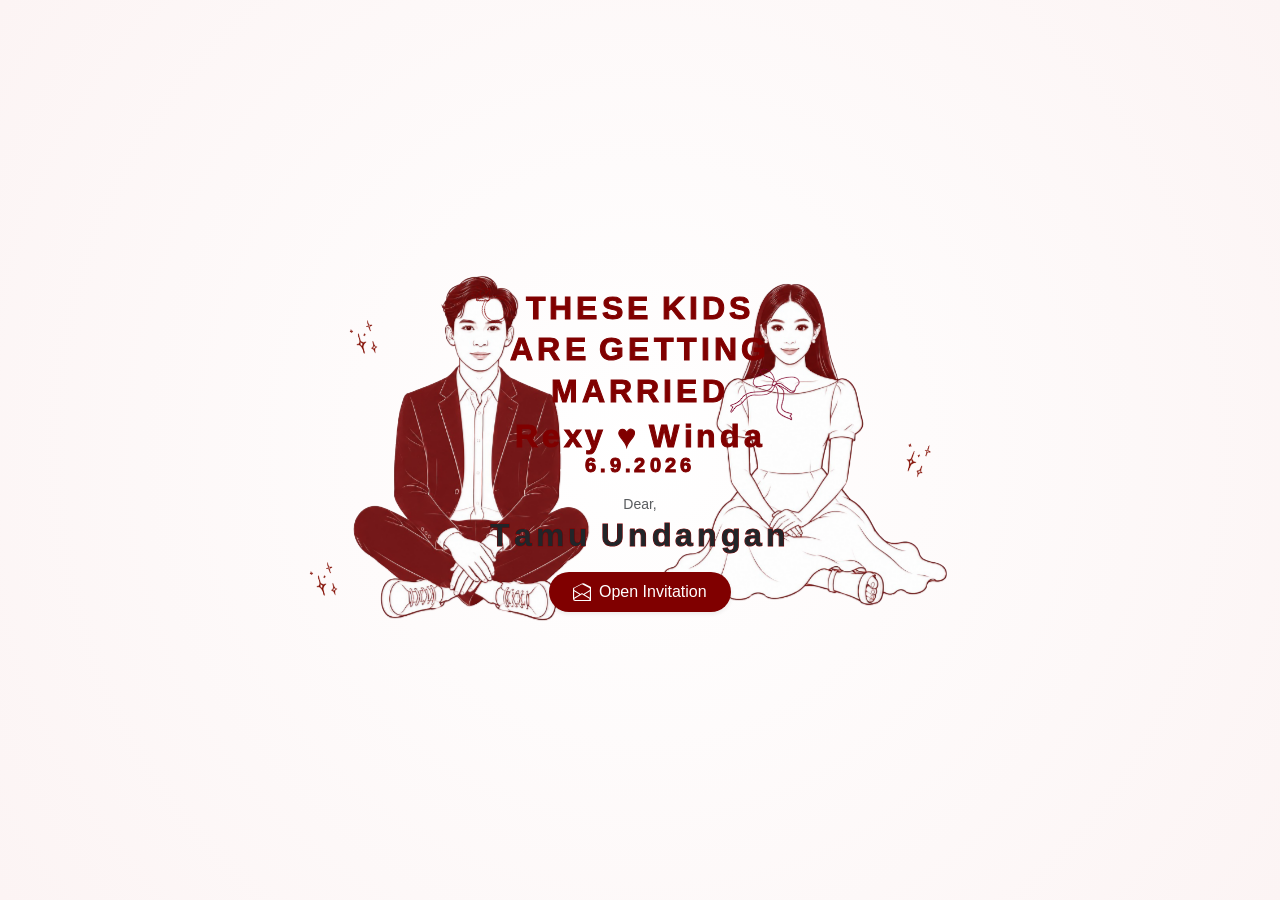
==== commit 162d11aa: "Update index.html" ====
--- a/index.html
+++ b/index.html
@@ -18,16 +18,13 @@
   <!-- Font Custom -->
   <link href="https://db.onlinewebfonts.com/c/f36a026fd7fae583b3e2bb8a56584207?family=Providence+Sans+Offc+W00+Bold"
     rel="stylesheet" type="text/css" />
-    <link rel="stylesheet" href="style2.css">
+<link rel="stylesheet" href="style2.css">
 </head>
 <body class="no-scroll">
   <div class="app-wrapper">
-    <!-- ============================================== -->
-    <!-- SECTION 1: COVER UNDANGAN                     -->
-    <!-- ============================================== -->
+    <!-- SECTION 1: COVER UNDANGAN -->
     <section id="cover-section">
       <div class="cover-content text-center">
-        <!-- Top Element -->
         <div class="cover-top">
           <img src="Images/ring.png" alt="Doodle Cincin" class="doodle-ring-overlay img-fluid mb-1">
           <div class="typing-container" id="bounce-target-1">
@@ -37,7 +34,6 @@
           </div>
           <img src="Images/pita.png" alt="Doodle Pita" class="doodle-pita-overlay img-fluid mt-1">
         </div>
-        <!-- Middle Element: Dual Hero + Sparks -->
         <div class="cover-middle w-100">
           <div class="spark-rhythm-container mx-auto">
             <svg class="spark-rhythm-svg" viewBox="-30 -10 280 110" xmlns="http://www.w3.org/2000/svg">
@@ -71,13 +67,29 @@
             <img src="Images/spark.png" alt="Spark" class="spark-img spark-top-left">
             <img src="Images/spark.png" alt="Spark" class="spark-img spark-top-right">
             <div class="heroes-wrapper">
-              <img src="Images/Hero1.svg" alt="Rexy" class="hero-img-single hero-1 img-fluid">
-              <img src="Images/Hero2.svg" alt="Winda" class="hero-img-single hero-2 img-fluid">
-            </div>
+  <div class="hero-slot hero-slot-1">
+    <div class="hero-visual hero-visual-1">
+      <img
+        src="Images/Hero1.svg"
+        alt="Rexy"
+        class="hero-img-single hero-1"
+      >
+    </div>
+  </div>
+
+  <div class="hero-slot hero-slot-2">
+    <div class="hero-visual hero-visual-2">
+      <img
+        src="Images/Hero2.svg"
+        alt="Winda"
+        class="hero-img-single hero-2"
+      >
+    </div>
+  </div>
+</div>
             <img src="Images/spark.png" alt="Spark" class="spark-img spark-bottom-left">
           </div>
         </div>
-        <!-- Bottom Element: Nama Mempelai, Tamu & Tombol -->
         <div class="cover-bottom w-100 text-center">
           <div class="typing-container my-1" id="bounce-couple">
             <div class="line couple-name fw-bolder fs-2">
@@ -105,6 +117,7 @@
         </div>
       </div>
     </section>
+
     <!-- Audio Player & Toggle Control -->
     <audio id="bg-music" loop>
       <source src="audio/Brian McKnight - Marry your daughter lyrics.mp3" type="audio/mpeg">
@@ -124,55 +137,52 @@
         <rect x="20" y="44" width="9" height="4" rx="2" fill="#ffb6b9" transform="rotate(-15 20 44)" />
       </svg>
     </button>
+
     <!-- ============================================== -->
     <!-- MAIN CONTENT                                  -->
     <!-- ============================================== -->
     <main id="main-content" class="content-hidden">
-      <!-- QUOTE SECTION -->
+      <!-- QUOTE SECTION (SECTION 1) -->
       <section
-        class="container py-5 text-center scroll-reveal d-flex flex-column justify-content-center align-items-center hero-center">
-        <div class="typing-container mb-3" id="bounce-target-2">
+        class="container text-center scroll-reveal stagger-parent d-flex flex-column justify-content-center align-items-center hero-center">
+        <div class="typing-container mb-2" id="bounce-target-2">
           <div class="line quote-title">SAVE</div>
           <div class="line quote-title">THE</div>
           <div class="line quote-title">DATE!</div>
         </div>
-        <div class="promise-container my-3 w-100 text-center">
+        <div class="promise-container my-2 w-100 text-center">
           <img src="Images/promise.svg" alt="Pinky Promise" class="promise-img img-fluid">
         </div>
-        <h3 class="couple-subtitle mt-3 fw-bold theme-red">Rexy ♥ Winda</h3>
-        <p class="quote-text mx-auto mt-3 small text-muted px-3" style="max-width: 550px;">
+        <h3 class="couple-subtitle mt-2 fw-bold theme-red">Rexy ♥ Winda</h3>
+        <p class="quote-text mx-auto mt-2 small text-muted px-3" style="max-width: 550px;">
           “Di antara tanda-tanda (kebesaran)-Nya ialah bahwa Dia menciptakan pasangan-pasangan untukmu dari (jenis)
           dirimu sendiri agar kamu cenderung dan merasa tenteram kepadanya...”
         </p>
         <p class="fw-bold small theme-red mb-0">QS Ar-Rum: 21</p>
       </section>
 
-      <!-- BRIDE & GROOM SECTION -->
-      <section class="container py-5 text-center scroll-reveal">
-        <div class="text-center my-3 px-3">
-          <img src="Images/bissmilah.svg" alt="Bismillah" class="img-fluid mb-3" style="max-width: 140px;">
-          <p class="text-muted tracking-widest fw-bold mb-3">Assalamu'alaikum Warahmatullahi Wabarakatuh</p>
-          <p class="text-muted text-center mx-auto mb-4 small" style="max-width: 460px;">
+      <!-- BRIDE & GROOM SECTION (SECTION 2) -->
+      <section class="container py-4 text-center scroll-reveal stagger-parent">
+        <div class="text-center my-2 px-3">
+          <img src="Images/bissmilah.svg" alt="Bismillah" class="img-fluid mb-2" style="max-width: 140px;">
+          <p class="text-muted tracking-widest fw-bold mb-2">Assalamu'alaikum Warahmatullahi Wabarakatuh</p>
+          <p class="text-muted text-center mx-auto mb-3 small" style="max-width: 460px;">
             Dengan memohon rahmat dan ridho Allah SWT, kami bermaksud mengundang Bapak/Ibu/Saudara/i untuk menghadiri
             pernikahan kami:
           </p>
         </div>
-        <h3 class="text-uppercase tracking-widest fw-bold theme-red my-4 section-heading">Bride & Groom</h3>
+        <h3 class="text-uppercase tracking-widest fw-bold theme-red my-3 section-heading">Bride & Groom</h3>
         <div class="row g-4 justify-content-center align-items-center couple-grid text-center">
-          <!-- 1. Foto Tengah -->
           <div class="col-12 col-lg-4 order-1 order-lg-2">
             <img src="Images/mainfoto.svg" alt="Rexy & Winda" class="img-fluid rounded-4 couple-photo">
           </div>
-          <!-- 2. Groom -->
           <div class="col-12 col-lg-4 order-2 order-lg-1">
             <h4 class="couple-fullName theme-red fw-bold fs-5">Rexy Hari Rafsanjani, S.Kom</h4>
             <p class="small text-muted mb-0">Putra ketiga dari <br><strong>Bapak Ahmad Gunadi & <br>Ibu Rosmaniar</strong></p>
           </div>
-          <!-- 3. Divider '&' -->
           <div class="col-12 order-3 d-lg-none my-1 mt-4">
             <h4 class="couple-divider theme-red fw-bold fs-3 mb-0">&</h4>
           </div>
-          <!-- 4. Bride -->
           <div class="col-12 col-lg-4 order-4 order-lg-3">
             <h4 class="couple-fullName theme-red fw-bold fs-5">Rhozana Winda Damaiyanti, S.Farm</h4>
             <p class="small text-muted mb-0">Putri pertama dari <br><strong>Bapak Riswanda. Bs & <br>Ibu Eni Junaini</strong></p>
@@ -180,83 +190,78 @@
         </div>
       </section>
 
-      <!-- ======================================================== -->
-      <!-- SECTION LOVE STORY (VERTIKAL, TANPA FOTO, FULL ANIMATED) -->
-      <!-- ======================================================== -->
-      <section class="container py-5 scroll-reveal" id="love-story-section">
-  <div class="text-center mb-4 px-3">
-    <span class="px-3 py-2 fw-semibold mb-2" style="letter-spacing: 2px;">OUR JOURNEY</span>
-    <h3 class="text-uppercase tracking-widest fw-bold theme-red section-heading">Love Story</h3>
-    <p class="small text-muted mx-auto mb-0" style="max-width: 420px;">
-      Setiap cerita cinta itu indah, namun cerita kami adalah favorit yang paling disyukuri.
-    </p>
-  </div>
-
-  <div class="love-timeline">
-    <!-- Momen 1 -->
-    <div class="timeline-item">
-      <div class="timeline-dot">
-        <i class="fa-solid fa-comments"></i>
-      </div>
-      <div class="timeline-content-card">
-        <span class="timeline-year-badge">2019</span>
-        <h5 class="fw-bold theme-red mb-1">Awal Pertemuan</h5>
-        <p class="small text-muted mb-0">
-          Berawal dari tegur sapa tak sengaja di masa perkuliahan. Dari obrolan sederhana, tumbuh benih rasa nyaman untuk mengenal lebih jauh.
-        </p>
-      </div>
-    </div>
-
-    <!-- Momen 2 -->
-    <div class="timeline-item">
-      <div class="timeline-dot">
-        <i class="fa-solid fa-heart"></i>
-      </div>
-      <div class="timeline-content-card">
-        <span class="timeline-year-badge">2021</span>
-        <h5 class="fw-bold theme-red mb-1">Menjalin Kasih</h5>
-        <p class="small text-muted mb-0">
-          Memutuskan untuk melangkah bersama, saling mendukung impian satu sama lain, dan belajar bertumbuh menjadi pribadi yang lebih baik.
-        </p>
-      </div>
-    </div>
-
-    <!-- Momen 3 -->
-    <div class="timeline-item">
-      <div class="timeline-dot">
-        <i class="fa-solid fa-ring"></i>
-      </div>
-      <div class="timeline-content-card">
-        <span class="timeline-year-badge">2025</span>
-        <h5 class="fw-bold theme-red mb-1">Lamaran (Engaged)</h5>
-        <p class="small text-muted mb-0">
-          Mengikat komitmen yang lebih mantap. Dengan restu kedua orang tua, kami mengikrarkan janji untuk melangkah ke jenjang pernikahan.
-        </p>
-      </div>
-    </div>
-
-    <!-- Momen 4 -->
-    <div class="timeline-item">
-      <div class="timeline-dot">
-        <i class="fa-solid fa-dove"></i>
-      </div>
-      <div class="timeline-content-card">
-        <span class="timeline-year-badge">SEP 2026</span>
-        <h5 class="fw-bold theme-red mb-1">Menuju Pelaminan</h5>
-        <p class="small text-muted mb-0">
-          Momen yang dinantikan untuk mengikat janji suci di hadapan Allah SWT, memulai perjalanan panjang sebagai suami istri selamanya.
-        </p>
-      </div>
-    </div>
-  </div>
-</section>
-
-      <!-- ======================================================== -->
+      <!-- LOVE STORY / OUR JOURNEY SECTION -->
+      <section class="container py-5 scroll-reveal stagger-parent" id="love-story-section">
+        <div class="text-center mb-4 px-3">
+          <span class="px-3 py-1 fw-semibold mb-2 journey-tag">OUR JOURNEY</span>
+          <h3 class="text-uppercase tracking-widest fw-bold theme-red section-heading mt-2">Love Story</h3>
+          <p class="small text-muted mx-auto mb-0" style="max-width: 420px;">
+            Setiap cerita cinta itu indah, namun cerita kami adalah favorit yang paling disyukuri.
+          </p>
+        </div>
+
+        <div class="love-timeline">
+          <!-- Momen 1 -->
+          <div class="timeline-item">
+            <div class="timeline-dot">
+              <i class="fa-solid fa-comments"></i>
+            </div>
+            <div class="timeline-content-card">
+              <span class="timeline-year-badge">2019</span>
+              <h5 class="fw-bold theme-red mb-1">Awal Pertemuan</h5>
+              <p class="small text-muted mb-0">
+                Berawal dari tegur sapa tak sengaja di masa perkuliahan. Dari obrolan sederhana, tumbuh benih rasa nyaman untuk mengenal lebih jauh.
+              </p>
+            </div>
+          </div>
+
+          <!-- Momen 2 -->
+          <div class="timeline-item">
+            <div class="timeline-dot">
+              <i class="fa-solid fa-heart"></i>
+            </div>
+            <div class="timeline-content-card">
+              <span class="timeline-year-badge">2021</span>
+              <h5 class="fw-bold theme-red mb-1">Menjalin Kasih</h5>
+              <p class="small text-muted mb-0">
+                Memutuskan untuk melangkah bersama, saling mendukung impian satu sama lain, dan belajar bertumbuh menjadi pribadi yang lebih baik.
+              </p>
+            </div>
+          </div>
+
+          <!-- Momen 3 -->
+          <div class="timeline-item">
+            <div class="timeline-dot">
+              <i class="fa-solid fa-ring"></i>
+            </div>
+            <div class="timeline-content-card">
+              <span class="timeline-year-badge">2025</span>
+              <h5 class="fw-bold theme-red mb-1">Lamaran (Engaged)</h5>
+              <p class="small text-muted mb-0">
+                Mengikat komitmen yang lebih mantap. Dengan restu kedua orang tua, kami mengikrarkan janji untuk melangkah ke jenjang pernikahan.
+              </p>
+            </div>
+          </div>
+
+          <!-- Momen 4 -->
+          <div class="timeline-item">
+            <div class="timeline-dot">
+              <i class="fa-solid fa-dove"></i>
+            </div>
+            <div class="timeline-content-card">
+              <span class="timeline-year-badge">SEP 2026</span>
+              <h5 class="fw-bold theme-red mb-1">Menuju Pelaminan</h5>
+              <p class="small text-muted mb-0">
+                Momen yang dinantikan untuk mengikat janji suci di hadapan Allah SWT, memulai perjalanan panjang sebagai suami istri selamanya.
+              </p>
+            </div>
+          </div>
+        </div>
+      </section>
+
       <!-- 2-KOLOM: SAVE THE DATE (KIRI) & AKAD-RESEPSI-MAPS (KANAN) -->
-      <!-- ======================================================== -->
-      <section class="container py-5 scroll-reveal">
+      <section class="container py-4 scroll-reveal stagger-parent">
         <div class="row g-4 align-items-center justify-content-center">
-          <!-- SISI KIRI: DISCO, SAVE THE DATE & KALENDER -->
           <div class="col-12 col-lg-6 text-center">
             <div class="std-section-wrapper d-flex align-items-center justify-content-center gap-3 mb-3 px-2">
               <div class="disco-wrapper">
@@ -279,7 +284,6 @@
               </div>
             </div>
           </div>
-          <!-- SISI KANAN: KARTU AKAD, RESEPSI & MAPS -->
           <div class="col-12 col-lg-6 text-center">
             <div class="row g-3 justify-content-center">
               <div class="col-12">
@@ -307,12 +311,9 @@
         </div>
       </section>
 
-      <!-- ======================================================== -->
-      <!-- 2-KOLOM: UCAPAN & DOA (KIRI) & WEDDING GIFT (KANAN)      -->
-      <!-- ======================================================== -->
-      <section class="container py-5 scroll-reveal">
+      <!-- 2-KOLOM: UCAPAN & DOA (KIRI) & WEDDING GIFT (KANAN) -->
+      <section class="container py-4 scroll-reveal stagger-parent">
         <div class="row g-4 align-items-stretch justify-content-center">
-          <!-- SISI KIRI: UCAPAN & DOA (FORM + LIST) -->
           <div class="col-12 col-lg-6">
             <div class="card border-0 shadow-sm rounded-4 p-4 bg-white h-100">
               <h4 class="text-center theme-red fw-bold mb-2">Ucapan & Doa</h4>
@@ -335,18 +336,15 @@
                 <button type="submit" class="btn btn-theme w-100 rounded-pill fw-semibold py-2">Kirim Ucapan</button>
               </form>
               <hr class="my-4 text-muted opacity-25">
-              <!-- Wadah List Ucapan -->
               <div id="wishes-container" class="overflow-auto pe-1" style="max-height: 250px;"></div>
             </div>
           </div>
-          <!-- SISI KANAN: WEDDING GIFT (CARD BANK) -->
           <div class="col-12 col-lg-6 text-center d-flex flex-column justify-content-center">
             <div class="card border-0 shadow-sm rounded-4 p-4 bg-white h-100 d-flex flex-column justify-content-center">
               <h4 class="theme-red fw-bold mb-2">Wedding Gift</h4>
               <p class="small text-muted mb-4">Doa restu Anda merupakan karunia yang sangat berarti bagi kami. Jika
                 ingin memberikan tanda kasih secara cashless, silakan transfer ke rekening berikut:</p>
               <div class="d-flex flex-column align-items-center justify-content-center w-100 gap-3">
-                <!-- Card BCA -->
                 <div class="bank-card-wrapper m-0">
                   <img src="Images/bank.svg" alt="Kartu BCA" class="bank-card-img">
                   <div class="card-overlay text-start">
@@ -365,7 +363,6 @@
                     </div>
                   </div>
                 </div>
-                <!-- Card Bank 2 -->
                 <div class="bank-card-wrapper m-0">
                   <img src="Images/bank2.svg" alt="Kartu Bank Kedua" class="bank-card-img">
                   <div class="card-overlay text-start">
@@ -390,39 +387,30 @@
         </div>
       </section>
 
-      <!-- ============================================== -->
-      <!-- GALLERY SECTION (POP-IN STAGGERED)            -->
-      <!-- ============================================== -->
+      <!-- GALLERY SECTION -->
       <section class="container py-4 text-center scroll-reveal" id="gallery-section">
         <h3 class="theme-red fw-bold mb-4 section-heading">Our Moments</h3>
         <div class="row g-2" id="gallery-grid">
           <div class="col-12 gallery-item-anim" style="--item-index: 0;">
-            <img src="Images/photo3.jpeg" class="img-fluid rounded-3 gallery-main" data-bs-toggle="modal"
-              data-bs-target="#galleryModal" data-bs-slide-to="0" alt="Moments 1">
+            <img src="Images/photo3.jpeg" class="img-fluid rounded-3 gallery-main gallery-thumb" data-index="0" alt="Moments 1">
           </div>
           <div class="col-6 gallery-item-anim" style="--item-index: 1;">
-            <img src="Images/photo2.jpeg" class="img-fluid rounded-3 gallery-square" data-bs-toggle="modal"
-              data-bs-target="#galleryModal" data-bs-slide-to="1" alt="Moments 2">
+            <img src="Images/photo2.jpeg" class="img-fluid rounded-3 gallery-square gallery-thumb" data-index="1" alt="Moments 2">
           </div>
           <div class="col-6 gallery-item-anim" style="--item-index: 2;">
-            <img src="Images/photo1.jpeg" class="img-fluid rounded-3 gallery-square" data-bs-toggle="modal"
-              data-bs-target="#galleryModal" data-bs-slide-to="2" alt="Moments 3">
+            <img src="Images/photo1.jpeg" class="img-fluid rounded-3 gallery-square gallery-thumb" data-index="2" alt="Moments 3">
           </div>
           <div class="col-6 gallery-item-anim" style="--item-index: 3;">
-            <img src="Images/photo7.jpeg" class="img-fluid rounded-3 gallery-square" data-bs-toggle="modal"
-              data-bs-target="#galleryModal" data-bs-slide-to="3" alt="Moments 4">
+            <img src="Images/photo7.jpeg" class="img-fluid rounded-3 gallery-square gallery-thumb" data-index="3" alt="Moments 4">
           </div>
           <div class="col-6 gallery-item-anim" style="--item-index: 4;">
-            <img src="Images/photo6.jpeg" class="img-fluid rounded-3 gallery-square" data-bs-toggle="modal"
-              data-bs-target="#galleryModal" data-bs-slide-to="4" alt="Moments 5">
-          </div>
-        </div>
-      </section>
-
-      <!-- ============================================== -->
-      <!-- COUNTDOWN & POLAROID SECTION                   -->
-      <!-- ============================================== -->
-      <section class="section count scroll-reveal">
+            <img src="Images/photo6.jpeg" class="img-fluid rounded-3 gallery-square gallery-thumb" data-index="4" alt="Moments 5">
+          </div>
+        </div>
+      </section>
+
+      <!-- COUNTDOWN & POLAROID SECTION -->
+      <section class="section count scroll-reveal stagger-parent">
         <div>
           <span class="label">The Moment Is Coming</span>
           <h2>OUR BIG<br>DAY AWAITS</h2>
@@ -445,7 +433,6 @@
             </div>
           </div>
         </div>
-        <!-- POLAROID FOTO GALLERY -->
         <div class="polaroids">
           <div class="polaroid p1">
             <div class="pic">
@@ -473,17 +460,13 @@
         <strong>See You On 6.9.26</strong>
         <p>Rexy ♥ Winda <br>• Thank you for being part of our story •</p>
         <div class="footer-divider"></div>
-        <div class="made-with">
-          Made With Love
-        </div>
-        <div class="groom">
-          — Rexy —
-        </div>
+        <div class="made-with">Made With Love</div>
+        <div class="groom">— Rexy —</div>
       </footer>
     </main>
   </div>
 
-  <!-- FLOATING COPY POPUP / TOAST -->
+  <!-- FLOATING COPY TOAST -->
   <div id="copy-toast" class="custom-copy-toast">
     <i class="fa-solid fa-circle-check me-2"></i> Nomor rekening berhasil disalin!
   </div>
@@ -513,21 +496,57 @@
     </div>
   </div>
 
-  <!-- MODAL GALLERY PREVIEW -->
+  <!-- =================================================== -->
+  <!-- MODAL GALLERY PREVIEW (STABLE & ANTI-FREEZE)       -->
+  <!-- =================================================== -->
   <div class="modal fade" id="galleryModal" tabindex="-1" aria-hidden="true">
-    <div class="modal-dialog modal-dialog-centered">
+    <div class="modal-dialog modal-fullscreen">
       <div class="modal-content">
         <div class="gallery-modal-card">
-          <button type="button" class="gallery-close-btn" data-bs-dismiss="modal" aria-label="Close">✕</button>
-          <div id="carouselGallery" class="carousel slide" data-bs-touch="true">
+          <!-- Control Buttons (Pojok Kanan Atas) -->
+          <div class="gallery-top-controls">
+            <button type="button" class="gallery-ctrl-btn" id="btn-gallery-zoom" title="Zoom In/Out">
+              <i class="fa-solid fa-magnifying-glass-plus" id="zoom-icon"></i>
+            </button>
+            <button type="button" class="gallery-ctrl-btn" id="btn-gallery-fs" title="Layar Penuh">
+              <i class="fa-solid fa-expand" id="fs-icon"></i>
+            </button>
+            <button type="button" class="gallery-ctrl-btn" data-bs-dismiss="modal" aria-label="Close" title="Tutup">
+              <i class="fa-solid fa-xmark"></i>
+            </button>
+          </div>
+
+          <!-- Carousel Container -->
+          <div id="carouselGallery" class="carousel slide" data-bs-touch="false" data-bs-interval="false">
             <div class="carousel-inner">
-              <div class="carousel-item active"><img src="Images/photo3.jpeg" class="modal-carousel-img"
-                  alt="Moments 1"></div>
-              <div class="carousel-item"><img src="Images/photo2.jpeg" class="modal-carousel-img" alt="Moments 2"></div>
-              <div class="carousel-item"><img src="Images/photo1.jpeg" class="modal-carousel-img" alt="Moments 3"></div>
-              <div class="carousel-item"><img src="Images/photo7.jpeg" class="modal-carousel-img" alt="Moments 4"></div>
-              <div class="carousel-item"><img src="Images/photo6.jpeg" class="modal-carousel-img" alt="Moments 5"></div>
-            </div>
+              <div class="carousel-item active">
+                <div class="modal-img-natural-wrapper">
+                  <img src="Images/photo3.jpeg" class="modal-carousel-img" alt="Moments 1">
+                </div>
+              </div>
+              <div class="carousel-item">
+                <div class="modal-img-natural-wrapper">
+                  <img src="Images/photo2.jpeg" class="modal-carousel-img" alt="Moments 2">
+                </div>
+              </div>
+              <div class="carousel-item">
+                <div class="modal-img-natural-wrapper">
+                  <img src="Images/photo1.jpeg" class="modal-carousel-img" alt="Moments 3">
+                </div>
+              </div>
+              <div class="carousel-item">
+                <div class="modal-img-natural-wrapper">
+                  <img src="Images/photo7.jpeg" class="modal-carousel-img" alt="Moments 4">
+                </div>
+              </div>
+              <div class="carousel-item">
+                <div class="modal-img-natural-wrapper">
+                  <img src="Images/photo6.jpeg" class="modal-carousel-img" alt="Moments 5">
+                </div>
+              </div>
+            </div>
+
+            <!-- Tombol Panah Geser Kiri/Kanan -->
             <button class="carousel-control-prev" type="button" data-bs-target="#carouselGallery" data-bs-slide="prev">
               <span class="carousel-control-prev-icon" aria-hidden="true"></span>
               <span class="visually-hidden">Previous</span>
@@ -545,6 +564,6 @@
   <!-- Bootstrap 5 Bundle JS -->
   <script src="https://cdn.jsdelivr.net/npm/bootstrap@5.3.2/dist/js/bootstrap.bundle.min.js"></script>
   <!-- Script Undangan -->
-   <script src="script2.js"></script>
+  <script src="script2.js">  </script>
 </body>
 </html>
--- a/style2.css
+++ b/style2.css
@@ -1,5 +1,5 @@
     /* ===================================================
-       1. RESET & VARIABLES
+       1. RESET & PERFORMANCE ENGINE
        =================================================== */
     @font-face {
       font-family: 'Providence Sans Offc W00 Bold';
@@ -16,14 +16,19 @@
       --text-muted: #6e625d;
       --font-main: 'Providence Sans Offc W00 Bold', cursive, sans-serif;
       --hero-gap: -12px;
-      --ease: cubic-bezier(0.16, 1, 0.3, 1);
+      --ease-silk: cubic-bezier(0.22, 1, 0.36, 1);
     }
     *,
     *::before,
     *::after {
       box-sizing: border-box;
-    }
-    html,
+      -webkit-font-smoothing: antialiased;
+      -moz-osx-font-smoothing: grayscale;
+    }
+    html {
+      scroll-behavior: smooth;
+      -webkit-text-size-adjust: 100%;
+    }
     body,
     .app-wrapper {
       width: 100%;
@@ -33,6 +38,7 @@
       font-family: var(--font-main);
       -ms-overflow-style: none;
       scrollbar-width: none;
+      -webkit-overflow-scrolling: touch;
     }
     html::-webkit-scrollbar,
     body::-webkit-scrollbar,
@@ -50,15 +56,16 @@
       color: #ffffff;
       border: none;
       border-radius: 50px;
-      transition: all 0.3s ease;
+      transition: transform 0.3s var(--ease-silk), box-shadow 0.3s var(--ease-silk), background-color 0.3s ease;
       will-change: transform, box-shadow;
-      backface-visibility: hidden;
+      transform: translateZ(0);
     }
     .btn-theme:hover,
     .btn-theme:focus {
       background-color: var(--theme-red-hover);
       color: #ffffff;
-      box-shadow: 0 4px 12px rgba(128, 0, 0, 0.25);
+      box-shadow: 0 6px 18px rgba(128, 0, 0, 0.28);
+      transform: translateY(-2px);
     }
     .form-control:focus,
     .form-select:focus {
@@ -68,8 +75,39 @@
     .content-hidden {
       display: none;
     }
+
     /* ===================================================
-       2. APP WRAPPER & COVER SECTION
+       2. SEQUENTIAL TEXT & ELEMENT REVEAL
+       =================================================== */
+    .stagger-parent > * {
+      opacity: 0;
+      transform: translate3d(0, 20px, 0);
+      transition: opacity 0.75s var(--ease-silk), transform 0.75s var(--ease-silk);
+      will-change: opacity, transform;
+      backface-visibility: hidden;
+    }
+    .stagger-parent.revealed > *:nth-child(1) { transition-delay: 0.05s; opacity: 1; transform: translate3d(0, 0, 0); }
+    .stagger-parent.revealed > *:nth-child(2) { transition-delay: 0.16s; opacity: 1; transform: translate3d(0, 0, 0); }
+    .stagger-parent.revealed > *:nth-child(3) { transition-delay: 0.28s; opacity: 1; transform: translate3d(0, 0, 0); }
+    .stagger-parent.revealed > *:nth-child(4) { transition-delay: 0.40s; opacity: 1; transform: translate3d(0, 0, 0); }
+    .stagger-parent.revealed > *:nth-child(5) { transition-delay: 0.52s; opacity: 1; transform: translate3d(0, 0, 0); }
+    .stagger-parent.revealed > *:nth-child(6) { transition-delay: 0.64s; opacity: 1; transform: translate3d(0, 0, 0); }
+
+    .scroll-reveal {
+      opacity: 0;
+      transform: translate3d(0, 22px, 0);
+      transition: opacity 0.8s var(--ease-silk), transform 0.8s var(--ease-silk);
+      will-change: opacity, transform;
+      backface-visibility: hidden;
+      contain: layout style;
+    }
+    .scroll-reveal.revealed {
+      opacity: 1;
+      transform: translate3d(0, 0, 0);
+    }
+
+    /* ===================================================
+       3. APP WRAPPER & COVER SECTION
        =================================================== */
     .app-wrapper {
       width: 100%;
@@ -90,10 +128,11 @@
       height: 100vh;
       height: 100dvh;
       margin: 0 auto;
-      z-index: 99999;
+      z-index: 9999;
       background-color: var(--bg-cream);
       overflow: hidden;
-      transition: opacity 0.6s ease, visibility 0.6s ease;
+      transition: opacity 0.65s var(--ease-silk), visibility 0.65s var(--ease-silk);
+      transform: translateZ(0);
     }
     #cover-section.fade-out {
       opacity: 0;
@@ -124,7 +163,7 @@
       display: inline-block;
       margin: 0 auto;
     }
-    .heroes-wrapper {
+    /* .heroes-wrapper {
       display: flex;
       justify-content: center;
       align-items: flex-end;
@@ -142,34 +181,467 @@
       margin-right: -35px;
       position: relative;
       z-index: 2;
-      animation: popInHero 1.8s cubic-bezier(0.16, 1, 0.3, 1) 0.1s forwards;
+      animation: popInHero 1.8s var(--ease-silk) 0.1s forwards;
     }
     #cover-section .hero-2 {
       position: relative;
       z-index: 1;
-      animation: popInHero2 1.8s cubic-bezier(0.16, 1, 0.3, 1) 0.3s forwards;
-    }
-    /* Doodle Overlays */
+      animation: popInHero2 1.8s var(--ease-silk) 0.3s forwards;
+    } */
+
+     /* =========================================================
+   HERO / COUPLE SYSTEM
+   Safari-safe positioning
+   ========================================================= */
+
+.heroes-wrapper {
+    --hero-size: clamp(200px, 22vw, 320px);
+    --hero-gap: clamp(0px, 1vw, 10px);
+
+    width: min(92vw, 720px);
+    margin: 0 auto;
+
+    display: grid;
+    grid-template-columns: 1fr 1fr;
+    align-items: end;
+
+    position: relative;
+    z-index: 2;
+
+    isolation: isolate;
+}
+
+
+/* =========================================================
+   SLOT
+   Posisi layout TIDAK menggunakan transform
+   ========================================================= */
+
+.hero-slot {
+    width: 100%;
+    min-width: 0;
+
+    display: flex;
+    align-items: flex-end;
+}
+
+.hero-slot-1 {
+    justify-content: flex-end;
+    padding-right: var(--hero-gap);
+}
+
+.hero-slot-2 {
+    justify-content: flex-start;
+    padding-left: var(--hero-gap);
+}
+
+
+/* =========================================================
+   VISUAL WRAPPER
+   Transform hanya digunakan untuk ANIMASI
+   ========================================================= */
+
+.hero-visual {
+    width: var(--hero-size);
+
+    flex: 0 0 var(--hero-size);
+
+    position: relative;
+
+    will-change: transform, opacity;
+
+    transform-origin: center bottom;
+
+    backface-visibility: hidden;
+    -webkit-backface-visibility: hidden;
+
+    perspective: 1000px;
+}
+
+
+/* =========================================================
+   IMAGE
+   ========================================================= */
+
+.hero-img-single {
+    display: block;
+
+    width: 100%;
+    height: auto;
+
+    max-width: none;
+
+    object-fit: contain;
+
+    pointer-events: none;
+    user-select: none;
+    -webkit-user-drag: none;
+}
+
+
+/* =========================================================
+   DEPTH
+   ========================================================= */
+
+#cover-section .hero-1 {
+    position: relative;
+    z-index: 2;
+}
+
+#cover-section .hero-2 {
+    position: relative;
+    z-index: 1;
+}
+
+
+/* =========================================================
+   ANIMATION
+   ========================================================= */
+
+/*
+   Rexy:
+   mulai dari tengah
+   kemudian bergerak ke kiri
+*/
+
+#cover-section .hero-visual-1 {
+    animation:
+        hero1SafariSafe 2.4s var(--ease-silk, cubic-bezier(.22,.61,.36,1))
+        0s both;
+}
+
+
+/*
+   Winda:
+   mulai dari tengah
+   kemudian bergerak ke kanan
+*/
+
+#cover-section .hero-visual-2 {
+    animation:
+        hero2SafariSafe 2.4s var(--ease-silk, cubic-bezier(.22,.61,.36,1))
+        0s both;
+}
+
+
+/* =========================================================
+   REXY ANIMATION
+   ========================================================= */
+
+@keyframes hero1SafariSafe {
+
+    0% {
+        opacity: 0;
+        transform:
+            translate3d(50%, 0, 0)
+            scale(0.30);
+    }
+
+    35% {
+        opacity: 1;
+        transform:
+            translate3d(0, 0, 0)
+            scale(1);
+    }
+
+    100% {
+        opacity: 1;
+        transform:
+            translate3d(-6%, 0, 0)
+            scale(1.05);
+    }
+}
+
+
+/* =========================================================
+   WINDA ANIMATION
+   ========================================================= */
+
+@keyframes hero2SafariSafe {
+
+    0% {
+        opacity: 0;
+        transform:
+            translate3d(-50%, 0, 0)
+            scale(0.30);
+    }
+
+    35% {
+        opacity: 1;
+        transform:
+            translate3d(0, 0, 0)
+            scale(1);
+    }
+
+    100% {
+        opacity: 1;
+        transform:
+            translate3d(6%, 0, 0)
+            scale(1.05);
+    }
+}
+
+
+/* =========================================================
+   SAFARI / iOS RENDERING FIX
+   ========================================================= */
+
+@supports (-webkit-touch-callout: none) {
+
+    #cover-section .hero-visual {
+        -webkit-transform: translateZ(0);
+        transform: translateZ(0);
+
+        -webkit-backface-visibility: hidden;
+        backface-visibility: hidden;
+
+        -webkit-perspective: 1000px;
+        perspective: 1000px;
+    }
+
+    #cover-section .hero-img-single {
+        -webkit-transform: translateZ(0);
+        transform: translateZ(0);
+    }
+}
+
+
+/* =========================================================
+   MOBILE
+   ========================================================= */
+
+@media (max-width: 767.98px) {
+
+    .heroes-wrapper {
+        --hero-size: clamp(145px, 42vw, 205px);
+        --hero-gap: 0px;
+
+        width: min(96vw, 430px);
+
+        grid-template-columns: 1fr 1fr;
+    }
+
+    .hero-slot-1 {
+        padding-right: 0;
+    }
+
+    .hero-slot-2 {
+        padding-left: 0;
+    }
+
+    #cover-section .hero-visual-1 {
+        animation-name: hero1Mobile;
+    }
+
+    #cover-section .hero-visual-2 {
+        animation-name: hero2Mobile;
+    }
+}
+
+
+/* =========================================================
+   MOBILE ANIMATION
+   ========================================================= */
+
+@keyframes hero1Mobile {
+
+    0% {
+        opacity: 0;
+        transform:
+            translate3d(48%, 0, 0)
+            scale(0.30);
+    }
+
+    35% {
+        opacity: 1;
+        transform:
+            translate3d(0, 0, 0)
+            scale(1);
+    }
+
+    100% {
+        opacity: 1;
+        transform:
+            translate3d(18%, 0, 0)
+            scale(1.03);
+    }
+}
+
+
+@keyframes hero2Mobile {
+
+    0% {
+        opacity: 0;
+        transform:
+            translate3d(-48%, 0, 0)
+            scale(0.30);
+    }
+
+    35% {
+        opacity: 1;
+        transform:
+            translate3d(0, 0, 0)
+            scale(1);
+    }
+
+    100% {
+        opacity: 1;
+        transform:
+            translate3d(-20%, 0, 0)
+            scale(1.03);
+    }
+}
+
+
+/* =========================================================
+   VERY SMALL PHONE
+   ========================================================= */
+
+@media (max-width: 380px) {
+
+    .heroes-wrapper {
+        --hero-size: clamp(132px, 43vw, 170px);
+        width: 96vw;
+    }
+
+    @keyframes hero1Mobile {
+
+        0% {
+            opacity: 0;
+            transform:
+                translate3d(45%, 0, 0)
+                scale(0.30);
+        }
+
+        35% {
+            opacity: 1;
+            transform:
+                translate3d(0, 0, 0)
+                scale(1);
+        }
+
+        100% {
+            opacity: 1;
+            transform:
+                translate3d(-3%, 0, 0)
+                scale(1.02);
+        }
+    }
+
+    @keyframes hero2Mobile {
+
+        0% {
+            opacity: 0;
+            transform:
+                translate3d(-45%, 0, 0)
+                scale(0.30);
+        }
+
+        35% {
+            opacity: 1;
+            transform:
+                translate3d(0, 0, 0)
+                scale(1);
+        }
+
+        100% {
+            opacity: 1;
+            transform:
+                translate3d(3%, 0, 0)
+                scale(1.02);
+        }
+    }
+}
+
+
+/* =========================================================
+   DESKTOP
+   ========================================================= */
+
+@media (min-width: 768px) {
+
+    .heroes-wrapper {
+        --hero-size: clamp(200px, 22vw, 320px);
+
+        width: min(92vw, 720px);
+    }
+
+    #cover-section .hero-visual-1 {
+        animation-name: hero1Desktop;
+    }
+
+    #cover-section .hero-visual-2 {
+        animation-name: hero2Desktop;
+    }
+}
+
+
+@keyframes hero1Desktop {
+
+    0% {
+        opacity: 0;
+        transform:
+            translate3d(50%, 0, 0)
+            scale(0.30);
+    }
+
+    35% {
+        opacity: 1;
+        transform:
+            translate3d(0, 0, 0)
+            scale(1);
+    }
+
+    100% {
+        opacity: 1;
+        transform:
+            translate3d(-6%, 0, 0)
+            scale(1.05);
+    }
+}
+
+
+@keyframes hero2Desktop {
+
+    0% {
+        opacity: 0;
+        transform:
+            translate3d(-50%, 0, 0)
+            scale(0.30);
+    }
+
+    35% {
+        opacity: 1;
+        transform:
+            translate3d(0, 0, 0)
+            scale(1);
+    }
+
+    100% {
+        opacity: 1;
+        transform:
+            translate3d(6%, 0, 0)
+            scale(1.05);
+    }
+}
     .doodle-ring-overlay {
       position: absolute;
       top: -13px;
       left: -50px;
-      opacity: 0;
       max-height: clamp(65px, 7vh, 85px);
       width: auto;
       z-index: 3;
-      animation: popInRing 0.6s cubic-bezier(0.175, 0.885, 0.32, 1.275) 0.2s forwards,
+      animation: popInRing 0.6s var(--ease-silk) 0.2s forwards,
         swayRing 2.5s ease-in-out 0.8s infinite alternate;
     }
     .doodle-pita-overlay {
       position: absolute;
       bottom: -18px;
       right: -30px;
-      opacity: 0;
       max-height: clamp(50px, 7vh, 65px);
       width: auto;
       z-index: 3;
-      animation: popInPita 0.6s cubic-bezier(0.175, 0.885, 0.32, 1.275) 1.4s forwards,
+      animation: popInPita 0.6s var(--ease-silk) 1.4s forwards,
         swayPita 2.5s ease-in-out 1.9s infinite alternate;
     }
     .spark-rhythm-container {
@@ -184,7 +656,7 @@
       stroke-linecap: round;
       animation: sparkPulse calc(var(--dur) * 1.2) ease-in-out infinite alternate calc(var(--delay) * 1.2);
     }
-    .spark-img {
+    /* .spark-img {
       position: absolute;
       width: 32px;
       height: auto;
@@ -194,25 +666,268 @@
     #cover-section .spark-top-left {
       top: 10%;
       left: -8px;
-      animation: popInSpark 0.5s cubic-bezier(0.175, 0.885, 0.32, 1.275) 1.6s both,
+      animation: popInSpark 0.5s var(--ease-silk) 1.6s both,
         floatSpark 3s ease-in-out 2.1s infinite alternate;
     }
     #cover-section .spark-top-right {
       top: 45%;
       right: -8px;
-      opacity: 0;
       transform: rotate(35deg);
-      animation: popInSparkRotated 0.5s cubic-bezier(0.175, 0.885, 0.32, 1.275) 1.9s both,
-        floatSpark2 2.5s ease-in-out 2.4s infinite alternate;
+      animation: popInSparkRotated 0.5s var(--ease-silk) 1.9s both,
+        floatSpark 2.5s ease-in-out 2.4s infinite alternate;
     }
     #cover-section .spark-bottom-left {
       bottom: 8%;
       left: -28px;
-      animation: popInSpark 0.5s cubic-bezier(0.175, 0.885, 0.32, 1.275) 2.2s both,
+      animation: popInSpark 0.5s var(--ease-silk) 2.2s both,
         floatSpark 3.5s ease-in-out 2.7s infinite alternate;
-    }
+    } */
+
+    /* =========================================================
+   SPARK
+   ========================================================= */
+
+.spark-img {
+    position: absolute;
+
+    width: 32px;
+    height: auto;
+
+    pointer-events: none;
+
+    z-index: 4;
+
+    display: block;
+
+    backface-visibility: hidden;
+    -webkit-backface-visibility: hidden;
+
+    will-change: transform, opacity;
+}
+
+
+/* =========================================================
+   TOP LEFT
+   ========================================================= */
+
+#cover-section .spark-top-left {
+
+    top: 10%;
+    left: 68px;
+
+    animation:
+        sparkAppearLeft 0.5s var(--ease-silk, ease) 1.6s both,
+        sparkFloatLeft 3s ease-in-out 2.1s infinite alternate;
+}
+
+
+/* =========================================================
+   TOP RIGHT
+   ========================================================= */
+
+#cover-section .spark-top-right {
+
+    top: 45%;
+    right: 68px;
+
+    animation:
+        sparkAppearRight 0.5s var(--ease-silk, ease) 1.9s both,
+        sparkFloatRight 2.5s ease-in-out 2.4s infinite alternate;
+}
+
+
+/* =========================================================
+   BOTTOM LEFT
+   ========================================================= */
+
+#cover-section .spark-bottom-left {
+
+    bottom: 8%;
+    left: 28px;
+
+    animation:
+        sparkAppearBottom 0.5s var(--ease-silk, ease) 2.2s both,
+        sparkFloatBottom 3.5s ease-in-out 2.7s infinite alternate;
+}
+
+
+/* =========================================================
+   APPEAR
+   ========================================================= */
+
+@keyframes sparkAppearLeft {
+
+    0% {
+        opacity: 0;
+        transform:
+            translate3d(-80, 0, 0)
+            scale(0);
+    }
+
+    100% {
+        opacity: 1;
+        transform:
+            translate3d(180, 0, 0)
+            scale(1);
+    }
+}
+
+
+@keyframes sparkAppearRight {
+
+    0% {
+        opacity: 0;
+        transform:
+            translate3d(0, 0, 0)
+            rotate(35deg)
+            scale(0);
+    }
+
+    100% {
+        opacity: 1;
+        transform:
+            translate3d(0, 0, 0)
+            rotate(35deg)
+            scale(1);
+    }
+}
+
+
+@keyframes sparkAppearBottom {
+
+    0% {
+        opacity: 0;
+        transform:
+            translate3d(0, 0, 0)
+            scale(0);
+    }
+
+    100% {
+        opacity: 1;
+        transform:
+            translate3d(0, 0, 0)
+            scale(1);
+    }
+}
+
+
+/* =========================================================
+   FLOAT
+   ========================================================= */
+
+@keyframes sparkFloatLeft {
+
+    0% {
+        transform:
+            translate3d(0, 0, 0)
+            scale(1);
+    }
+
+    100% {
+        transform:
+            translate3d(0, -8px, 0)
+            scale(1);
+    }
+}
+
+
+@keyframes sparkFloatRight {
+
+    0% {
+        transform:
+            translate3d(0, 0, 0)
+            rotate(35deg)
+            scale(1);
+    }
+
+    100% {
+        transform:
+            translate3d(0, -8px, 0)
+            rotate(35deg)
+            scale(1);
+    }
+}
+
+
+@keyframes sparkFloatBottom {
+
+    0% {
+        transform:
+            translate3d(0, 0, 0)
+            scale(1);
+    }
+
+    100% {
+        transform:
+            translate3d(0, -8px, 0)
+            scale(1);
+    }
+}
+
+/* =========================================================
+   iPHONE / iOS SAFARI
+   ========================================================= */
+
+@supports (-webkit-touch-callout: none) {
+
+    html {
+        -webkit-text-size-adjust: 100%;
+        text-size-adjust: 100%;
+    }
+
+    body {
+        -webkit-font-smoothing: antialiased;
+    }
+
+    #cover-section {
+        min-height: 100svh;
+        min-height: 100dvh;
+
+        padding-left:
+            env(safe-area-inset-left);
+
+        padding-right:
+            env(safe-area-inset-right);
+
+        padding-top:
+            env(safe-area-inset-top);
+
+        padding-bottom:
+            env(safe-area-inset-bottom);
+    }
+
+    .cover-content {
+        width: 100%;
+        max-width: 100%;
+
+        box-sizing: border-box;
+    }
+
+    .heroes-wrapper {
+        transform: translateZ(0);
+        -webkit-transform: translateZ(0);
+    }
+
+    .hero-visual {
+        transform-origin: center bottom;
+        -webkit-transform-origin: center bottom;
+
+        backface-visibility: hidden;
+        -webkit-backface-visibility: hidden;
+    }
+
+    .hero-img-single {
+        display: block;
+
+        max-width: none;
+
+        transform: translateZ(0);
+        -webkit-transform: translateZ(0);
+    }
+}
+
     /* ===================================================
-       3. TYPOGRAPHY & ANTI-FLICKER ANIMATIONS
+       4. TYPOGRAPHY & SMOOTH CHAR TRANSITION
        =================================================== */
     .typing-container {
       min-height: 1.2em;
@@ -230,16 +945,15 @@
     .typing-container .char {
       display: inline-block;
       opacity: 0;
-      transform: translateY(14px);
-      transition: opacity 0.3s ease, transform 0.3s cubic-bezier(0.175, 0.885, 0.32, 1.275);
-      transition-delay: calc(var(--char-index, 0) * 35ms);
+      transform: translate3d(0, 16px, 0);
+      transition: opacity 0.35s var(--ease-silk), transform 0.35s var(--ease-silk);
+      transition-delay: calc(var(--char-index, 0) * 28ms);
       will-change: transform, opacity;
       backface-visibility: hidden;
-      -webkit-backface-visibility: hidden;
     }
     .typing-container.is-active .char {
       opacity: 1;
-      transform: translateY(0);
+      transform: translate3d(0, 0, 0);
     }
     .typing-container .space {
       display: inline-block;
@@ -250,10 +964,13 @@
       height: auto;
       object-fit: contain;
     }
+    
     .hero-center {
-      min-height: 100vh;
-      min-height: 100dvh;
-    }
+      min-height: auto;
+      padding-top: 2.5rem;
+      padding-bottom: 1.5rem;
+    }
+    
     .quote-title {
       font-size: clamp(3rem, 1.7333rem + 5.3333vw, 6rem);
     }
@@ -269,7 +986,6 @@
       height: auto;
       margin: 0 auto;
     }
-    /* Disco & Save the Date */
     .std-section-wrapper {
       display: flex;
       align-items: center;
@@ -280,8 +996,8 @@
       display: inline-block;
       transform-origin: 50% 0%;
       opacity: 0;
-      transform: translateY(-30px);
-      transition: opacity 0.5s var(--ease), transform 0.5s var(--ease);
+      transform: translate3d(0, -30px, 0);
+      transition: opacity 0.6s var(--ease-silk), transform 0.6s var(--ease-silk);
       will-change: transform, opacity;
       backface-visibility: hidden;
     }
@@ -291,19 +1007,16 @@
     .disco-wrapper.active,
     .disco-wrapper.revealed,
     .std-section-wrapper.active .disco-wrapper {
-      animation: discoDropFade 0.9s cubic-bezier(0.22, 1, 0.36, 1) 0.3s forwards;
+      animation: discoDropFade 0.9s var(--ease-silk) 0.2s forwards;
     }
     @keyframes discoDropFade {
       0% {
         opacity: 0;
-        transform: translateY(-80px) scale(0.85);
-      }
-      50% {
-        opacity: 0.8;
+        transform: translate3d(0, -70px, 0) scale(0.88);
       }
       100% {
         opacity: 1;
-        transform: translateY(0) scale(1) rotate(0deg);
+        transform: translate3d(0, 0, 0) scale(1) rotate(0deg);
       }
     }
     .std-text-wrapper {
@@ -319,14 +1032,14 @@
     .std-text-wrapper .typing-line {
       font-size: clamp(45px, 6.5vw, 95px);
       opacity: 0;
-      transform: translateY(20px);
-      transition: opacity 0.45s var(--ease), transform 0.45s var(--ease);
+      transform: translate3d(0, 18px, 0);
+      transition: opacity 0.5s var(--ease-silk), transform 0.5s var(--ease-silk);
       will-change: transform, opacity;
       backface-visibility: hidden;
     }
     .std-text-wrapper.animate .typing-line {
       opacity: 1;
-      transform: translateY(0);
+      transform: translate3d(0, 0, 0);
     }
     .std-text-wrapper.animate .line-save {
       transition-delay: 0.08s;
@@ -337,7 +1050,6 @@
     .std-text-wrapper.animate .line-date {
       transition-delay: 0.32s;
     }
-    /* Date SVG Scribble */
     .date-circle-container {
       position: relative !important;
       display: inline-block !important;
@@ -358,130 +1070,132 @@
       stroke-linejoin: round !important;
       stroke-dasharray: 400;
       stroke-dashoffset: 400;
-      transition: stroke-dashoffset 0.7s cubic-bezier(0.45, 0, 0.15, 1) 0.15s;
+      transition: stroke-dashoffset 0.75s var(--ease-silk) 0.15s;
     }
     .date-circle-container.revealed .scribble-path {
       stroke-dashoffset: 0 !important;
     }
 
     /* ===================================================
-       NEW: LOVE STORY SECTION (VERTICAL & NO PHOTO)
+       5. LOVE STORY TIMELINE STYLE
        =================================================== */
+    .journey-tag {
+      display: inline-block;
+      background: rgba(128, 0, 0, 0.08);
+      color: var(--theme-red);
+      font-size: 0.75rem;
+      border-radius: 50px;
+      letter-spacing: 2px;
+    }
     .love-timeline {
       position: relative;
-      padding: 20px 0;
-      margin: 0 auto;
-      max-width: 440px;
-    }
-    /* Garis Utama Timeline Vertikal */
+      max-width: 680px;
+      margin: 30px auto 10px auto;
+      padding: 10px 0;
+    }
     .love-timeline::before {
       content: '';
       position: absolute;
-      top: 0;
-      bottom: 0;
-      left: 28px;
-      width: 3px;
-      background: linear-gradient(180deg, rgba(128,0,0,0.15) 0%, var(--theme-red) 15%, var(--theme-red) 85%, rgba(128,0,0,0.15) 100%);
+      top: 15px;
+      bottom: 15px;
+      left: 20px;
+      width: 2px;
+      background: linear-gradient(180deg, rgba(128, 0, 0, 0.15) 0%, var(--theme-red) 50%, rgba(128, 0, 0, 0.15) 100%);
       border-radius: 2px;
     }
     .timeline-item {
       position: relative;
       display: flex;
       align-items: flex-start;
-      margin-bottom: 32px;
-      padding-left: 65px;
-      opacity: 0;
-      transform: translateY(24px) scale(0.96);
-      transition: opacity 0.6s cubic-bezier(0.16, 1, 0.3, 1), transform 0.6s cubic-bezier(0.16, 1, 0.3, 1);
-      will-change: opacity, transform;
-    }
-    .timeline-item.revealed {
-      opacity: 1;
-      transform: translateY(0) scale(1);
-    }
-    /* Staggered Delay Animasi Per Item */
-    .timeline-item:nth-child(1) { transition-delay: 0.1s; }
-    .timeline-item:nth-child(2) { transition-delay: 0.25s; }
-    .timeline-item:nth-child(3) { transition-delay: 0.4s; }
-    .timeline-item:nth-child(4) { transition-delay: 0.55s; }
-
-    /* Node Lingkaran Ikon Versi Animasi Pulse */
+      margin-bottom: 28px;
+      padding-left: 54px;
+    }
+    .timeline-item:last-child {
+      margin-bottom: 0;
+    }
     .timeline-dot {
       position: absolute;
-      left: 7px;
+      left: 6px;
       top: 0;
-      width: 44px;
-      height: 44px;
+      width: 30px;
+      height: 30px;
+      background: var(--theme-red);
+      color: #ffffff;
       border-radius: 50%;
-      background-color: var(--bg-cream);
-      border: 2px solid var(--theme-red);
       display: flex;
       align-items: center;
       justify-content: center;
-      color: var(--theme-red);
-      font-size: 1.1rem;
-      box-shadow: 0 4px 12px rgba(128, 0, 0, 0.15);
+      font-size: 0.75rem;
+      box-shadow: 0 0 0 4px var(--bg-cream), 0 4px 12px rgba(128, 0, 0, 0.25);
       z-index: 2;
-      transition: transform 0.4s cubic-bezier(0.175, 0.885, 0.32, 1.275), background-color 0.3s;
-    }
-    .timeline-item.revealed .timeline-dot {
-      animation: dotPopPulse 2.5s ease-in-out infinite alternate;
+      transition: transform 0.35s var(--ease-silk), box-shadow 0.35s ease;
+    }
+    .timeline-item:hover .timeline-dot {
+      transform: scale(1.15);
+      box-shadow: 0 0 0 4px var(--bg-cream), 0 6px 16px rgba(128, 0, 0, 0.4);
     }
     .timeline-content-card {
       background: #ffffff;
-      padding: 20px clamp(16px, 4vw, 22px);
       border-radius: 18px;
-      border: 1px solid rgba(128, 0, 0, 0.08);
-      box-shadow: 0 8px 20px rgba(0, 0, 0, 0.04);
+      padding: 18px 22px;
+      box-shadow: 0 8px 22px rgba(0, 0, 0, 0.04);
+      border: 1px solid rgba(128, 0, 0, 0.06);
       width: 100%;
       text-align: left;
-      position: relative;
-      transition: transform 0.3s ease, box-shadow 0.3s ease;
+      transition: transform 0.35s var(--ease-silk), box-shadow 0.35s ease;
     }
     .timeline-content-card:hover {
       transform: translateY(-3px);
-      box-shadow: 0 12px 25px rgba(128, 0, 0, 0.12);
-    }
-    /* Segitiga Card Pointer */
-    .timeline-content-card::before {
-      content: '';
-      position: absolute;
-      left: -8px;
-      top: 14px;
-      width: 0;
-      height: 0;
-      border-top: 8px solid transparent;
-      border-bottom: 8px solid transparent;
-      border-right: 8px solid #ffffff;
+      box-shadow: 0 12px 28px rgba(128, 0, 0, 0.08);
     }
     .timeline-year-badge {
       display: inline-block;
-      background-color: rgba(128, 0, 0, 0.08);
+      background: rgba(128, 0, 0, 0.08);
       color: var(--theme-red);
       font-weight: 700;
-      font-size: 0.75rem;
-      letter-spacing: 1px;
-      padding: 3px 12px;
-      border-radius: 20px;
+      font-size: 0.72rem;
+      padding: 3px 10px;
+      border-radius: 30px;
       margin-bottom: 6px;
-    }
-    @keyframes dotPopPulse {
-      0% {
-        transform: scale(1);
-        box-shadow: 0 0 0 0 rgba(128, 0, 0, 0.4);
-      }
-      70% {
-        transform: scale(1.08);
-        box-shadow: 0 0 0 10px rgba(128, 0, 0, 0);
-      }
-      100% {
-        transform: scale(1);
-        box-shadow: 0 0 0 0 rgba(128, 0, 0, 0);
+      letter-spacing: 0.5px;
+    }
+
+    /* Desktop Alternating Timeline Layout */
+    @media (min-width: 768px) {
+      .love-timeline::before {
+        left: 50%;
+        transform: translateX(-50%);
+      }
+      .timeline-item {
+        padding-left: 0;
+        width: 100%;
+        margin-bottom: 35px;
+      }
+      .timeline-dot {
+        left: 50%;
+        transform: translateX(-50%);
+      }
+      .timeline-item:hover .timeline-dot {
+        transform: translateX(-50%) scale(1.15);
+      }
+      .timeline-item:nth-child(odd) {
+        padding-right: calc(50% + 28px);
+        text-align: right;
+      }
+      .timeline-item:nth-child(odd) .timeline-content-card {
+        text-align: right;
+      }
+      .timeline-item:nth-child(even) {
+        padding-left: calc(50% + 28px);
+        text-align: left;
+      }
+      .timeline-item:nth-child(even) .timeline-content-card {
+        text-align: left;
       }
     }
 
     /* ===================================================
-       4. BANK CARDS & TOAST POPUP
+       6. BANK CARDS & TOAST POPUP
        =================================================== */
     .bank-card-wrapper {
       position: relative;
@@ -517,36 +1231,33 @@
     .card-spacer {
       margin-bottom: clamp(1rem, 7cqw, 2.5rem);
     }
-    /* ===================================================
-       STAGGERED POP-IN GALLERY ANIMATION
-       =================================================== */
+
+    /* GALLERY GRID */
     .gallery-item-anim {
       opacity: 0;
-      transform: scale(0.65) translateY(20px);
-      transition: opacity 0.55s cubic-bezier(0.34, 1.56, 0.64, 1),
-        transform 0.55s cubic-bezier(0.34, 1.56, 0.64, 1);
-      transition-delay: calc(var(--item-index, 0) * 140ms);
+      transform: scale(0.85) translate3d(0, 20px, 0);
+      transition: opacity 0.65s var(--ease-silk), transform 0.65s var(--ease-silk);
+      transition-delay: calc(var(--item-index, 0) * 110ms);
       will-change: transform, opacity;
       backface-visibility: hidden;
-      -webkit-backface-visibility: hidden;
     }
     #gallery-grid.revealed .gallery-item-anim {
       opacity: 1;
-      transform: scale(1) translateY(0);
+      transform: scale(1) translate3d(0, 0, 0);
     }
     .gallery-square {
       width: 100%;
       aspect-ratio: 1/1;
       object-fit: cover;
       cursor: pointer;
-      transition: transform 0.3s;
+      transition: transform 0.35s var(--ease-silk);
     }
     .gallery-main {
       width: 100%;
       aspect-ratio: 16/9;
       object-fit: cover;
       cursor: pointer;
-      transition: transform 0.3s;
+      transition: transform 0.35s var(--ease-silk);
     }
     .gallery-square:hover,
     .gallery-main:hover {
@@ -556,6 +1267,7 @@
       width: 54px;
       height: 54px;
       cursor: pointer;
+      transform: translateZ(0);
     }
     .donut-svg {
       width: 100%;
@@ -568,25 +1280,11 @@
     .donut-svg.playing {
       animation-play-state: running;
     }
-    /* Scroll Reveal Transisi Stabil (Anti-Flicker) */
-    .scroll-reveal {
-      opacity: 0;
-      transform: translateY(18px);
-      transition: opacity 0.5s var(--ease), transform 0.5s var(--ease);
-      will-change: opacity, transform;
-      backface-visibility: hidden;
-      -webkit-backface-visibility: hidden;
-    }
-    .scroll-reveal.revealed {
-      opacity: 1;
-      transform: translateY(0);
-    }
-    /* Custom Copy Toast Popup */
     .custom-copy-toast {
       position: fixed;
       left: 50%;
       bottom: 30px;
-      transform: translateX(-50%) translateY(25px);
+      transform: translate3d(-50%, 25px, 0);
       background: rgba(128, 0, 0, 0.95);
       color: #ffffff;
       padding: 12px 24px;
@@ -600,55 +1298,159 @@
       z-index: 999999;
       opacity: 0;
       pointer-events: none;
-      transition: all 0.35s cubic-bezier(0.16, 1, 0.3, 1);
+      transition: all 0.4s var(--ease-silk);
       display: flex;
       align-items: center;
       white-space: nowrap;
     }
     .custom-copy-toast.show {
       opacity: 1;
-      transform: translateX(-50%) translateY(0);
-    }
-    /* Modal Gallery */
+      transform: translate3d(-50%, 0, 0);
+    }
+
+    /* ===================================================
+       7. MODAL GALLERY PREVIEW (TRANSPARENT & STABLE)
+       =================================================== */
+    .modal-backdrop.show {
+      opacity: 0.88;
+      backdrop-filter: blur(8px);
+      -webkit-backdrop-filter: blur(8px);
+      background-color: rgba(12, 10, 10, 0.92);
+      z-index: 10500 !important;
+    }
+    #galleryModal {
+      z-index: 10550 !important;
+    }
+    #galleryModal .modal-dialog {
+      max-width: 100vw;
+      width: 100vw;
+      height: 100vh;
+      height: 100dvh;
+      margin: 0;
+      padding: 0;
+    }
+    #galleryModal .modal-content {
+      background-color: transparent !important;
+      border-radius: 0 !important;
+      border: none;
+      height: 100%;
+      width: 100%;
+      position: relative;
+      overflow: hidden;
+      box-shadow: none;
+    }
     .gallery-modal-card {
       position: relative;
       width: 100%;
-      aspect-ratio: 4 / 5;
-      max-height: 70dvh;
-      border-radius: 20px;
+      height: 100%;
       overflow: hidden;
-      border: 2px solid rgba(255, 255, 255, 0.4);
-      box-shadow: 0 15px 35px rgba(0, 0, 0, 0.5);
-      background: #000;
-    }
-    .gallery-modal-card #carouselGallery,
-    .gallery-modal-card .carousel-inner,
-    .gallery-modal-card .carousel-item {
+      background: transparent !important;
+      touch-action: pan-y pinch-zoom;
+    }
+    #carouselGallery {
       width: 100%;
       height: 100%;
+      position: relative;
+      z-index: 5;
+      background: transparent;
+    }
+    #carouselGallery .carousel-inner {
+      width: 100%;
+      height: 100%;
+      background: transparent;
+    }
+    #carouselGallery .carousel-item {
+      width: 100%;
+      height: 100%;
+      background: transparent;
+      text-align: center;
+    }
+    #carouselGallery .carousel-item.active,
+    #carouselGallery .carousel-item-next,
+    #carouselGallery .carousel-item-prev {
+      display: flex !important;
+      align-items: center;
+      justify-content: center;
+      background: transparent;
+    }
+    .modal-img-natural-wrapper {
+      width: 100%;
+      height: 100%;
+      display: flex;
+      align-items: center;
+      justify-content: center;
+      position: relative;
+      z-index: 10;
+      background: transparent;
+      padding: 0 10px;
     }
     .modal-carousel-img {
-      width: 100% !important;
-      height: 100% !important;
-      object-fit: cover !important;
-    }
-    .gallery-close-btn {
+      max-width: 100vw !important;
+      max-height: 82vh !important;
+      max-height: 82dvh !important;
+      width: auto !important;
+      height: auto !important;
+      object-fit: contain !important;
+      border-radius: 0 !important;
+      transition: transform 0.35s var(--ease-silk);
+      cursor: zoom-in;
+      user-select: none;
+      -webkit-user-select: none;
+      -webkit-user-drag: none;
+      filter: drop-shadow(0 12px 30px rgba(0, 0, 0, 0.65));
+    }
+    .modal-carousel-img.is-zoomed {
+      transform: scale(2);
+      cursor: zoom-out;
+    }
+    .gallery-top-controls {
       position: absolute;
-      top: 12px;
-      right: 12px;
-      background: rgba(0, 0, 0, 0.5);
-      border: 1px solid rgba(255, 255, 255, 0.25);
+      top: 18px;
+      right: 18px;
+      display: flex;
+      align-items: center;
+      gap: 12px;
+      z-index: 10800;
+    }
+    .gallery-ctrl-btn {
+      background: rgba(35, 25, 25, 0.7);
+      border: 1px solid rgba(255, 255, 255, 0.3);
       color: #ffffff;
-      width: 32px;
-      height: 32px;
+      width: 42px;
+      height: 42px;
       border-radius: 50%;
       display: flex;
       align-items: center;
       justify-content: center;
-      z-index: 1065;
       cursor: pointer;
-      backdrop-filter: blur(6px);
-    }
+      backdrop-filter: blur(8px);
+      -webkit-backdrop-filter: blur(8px);
+      transition: all 0.25s var(--ease-silk);
+    }
+    .gallery-ctrl-btn:hover,
+    .gallery-ctrl-btn:active {
+      background: rgba(255, 255, 255, 0.35);
+      color: #ffffff;
+      transform: scale(1.08);
+    }
+    .carousel-control-prev,
+    .carousel-control-next {
+      width: 16%;
+      z-index: 10700;
+      opacity: 0.8;
+      transition: opacity 0.3s ease;
+    }
+    .carousel-control-prev:hover,
+    .carousel-control-next:hover {
+      opacity: 1;
+    }
+    .carousel-control-prev-icon,
+    .carousel-control-next-icon {
+      filter: drop-shadow(0 2px 8px rgba(0, 0, 0, 0.8));
+      width: 2.2rem;
+      height: 2.2rem;
+    }
+
     .success-icon-wrapper {
       width: 65px;
       height: 65px;
@@ -675,8 +1477,9 @@
       stroke-dashoffset: 48;
       animation: strokeCheck 0.35s cubic-bezier(0.65, 0, 0.45, 1) 0.45s forwards;
     }
+
     /* ===================================================
-       5. COUNTDOWN & POLAROID SECTION
+       8. COUNTDOWN & POLAROID SECTION
        =================================================== */
     .section.count {
       background: var(--theme-red);
@@ -732,7 +1535,7 @@
       text-align: center;
       padding: 14px 10px;
       border-radius: 12px;
-      transition: transform 0.3s var(--ease), background 0.3s;
+      transition: transform 0.3s var(--ease-silk), background 0.3s;
     }
     .clock .time:hover {
       transform: translateY(-4px);
@@ -768,7 +1571,7 @@
       padding: 10px 10px 22px 10px;
       border-radius: 8px;
       box-shadow: 0 15px 35px rgba(0, 0, 0, 0.25);
-      transition: all 0.45s var(--ease);
+      transition: all 0.45s var(--ease-silk);
       cursor: pointer;
       text-decoration: none;
     }
@@ -784,7 +1587,7 @@
       height: 100%;
       object-fit: cover;
       display: block;
-      transition: transform 0.6s var(--ease);
+      transition: transform 0.6s var(--ease-silk);
     }
     .polaroid small {
       display: block;
@@ -842,8 +1645,9 @@
       text-transform: uppercase;
       color: var(--text-muted);
     }
+
     /* ===================================================
-       6. RESPONSIVE DESKTOP & TABLET (≥ 768px)
+       9. RESPONSIVE DESKTOP & TABLET
        =================================================== */
     @media (min-width: 768px) {
       body {
@@ -872,14 +1676,14 @@
         width: 100%;
         pointer-events: none;
       }
-      #cover-section .hero-1 {
+      /* #cover-section .hero-1 {
         max-width: clamp(200px, 22vw, 320px);
-        animation: hero1SplitSequence 2.4s cubic-bezier(0.16, 1, 0.3, 1) forwards;
+        animation: hero1SplitSequence 2.4s var(--ease-silk) forwards;
       }
       #cover-section .hero-2 {
         max-width: clamp(200px, 22vw, 320px);
-        animation: hero2SplitSequence 2.4s cubic-bezier(0.16, 1, 0.3, 1) forwards;
-      }
+        animation: hero2SplitSequence 2.4s var(--ease-silk) forwards;
+      } */
       .spark-rhythm-container {
         display: none;
       }
@@ -887,8 +1691,8 @@
         max-width: 1140px;
         margin-left: auto;
         margin-right: auto;
-        padding-top: 4.5rem;
-        padding-bottom: 4.5rem;
+        padding-top: 3.5rem;
+        padding-bottom: 3.5rem;
       }
       #gallery-grid {
         display: grid;
@@ -904,7 +1708,6 @@
         aspect-ratio: 1/1;
       }
     }
-    
     @media (max-width: 991px) {
       .section.count {
         grid-template-columns: 1fr;
@@ -941,157 +1744,68 @@
         width: 145px;
       }
     }
-    /* ===================================================
-       7. KEYFRAMES
-       =================================================== */
+
+    /* KEYFRAMES */
     @keyframes spinDonut {
-      100% {
-        transform: rotate(360deg);
-      }
-    }
-    @keyframes popInHero {
-      0% {
-        opacity: 0;
-        transform: translateX(-100vw) scale(0.7);
-      }
-      100% {
-        opacity: 1;
-        transform: translateX(0) scale(1);
-      }
+      100% { transform: rotate(360deg); }
+    }
+    /* @keyframes popInHero {
+      0% { opacity: 0; transform: translate3d(-100vw, 0, 0) scale(0.7); }
+      100% { opacity: 1; transform: translate3d(0, 0, 0) scale(1); }
     }
     @keyframes popInHero2 {
-      0% {
-        opacity: 0;
-        transform: translateX(100vw) scale(0.7);
-      }
-      100% {
-        opacity: 1;
-        transform: translateX(0) scale(1);
-      }
-    }
+      0% { opacity: 0; transform: translate3d(100vw, 0, 0) scale(0.7); }
+      100% { opacity: 1; transform: translate3d(0, 0, 0) scale(1); }
+    } */
     @keyframes popInRing {
-      0% {
-        opacity: 0;
-        transform: scale(0) rotate(-70deg);
-      }
-      100% {
-        opacity: 1;
-        transform: scale(1) rotate(-70deg);
-      }
+      0% { opacity: 0; transform: scale(0) rotate(-70deg); }
+      100% { opacity: 1; transform: scale(1) rotate(-70deg); }
     }
     @keyframes swayRing {
-      0% {
-        transform: scale(1) rotate(-70deg);
-      }
-      100% {
-        transform: scale(1) rotate(-55deg);
-      }
+      0% { transform: scale(1) rotate(-70deg); }
+      100% { transform: scale(1) rotate(-55deg); }
     }
     @keyframes popInPita {
-      0% {
-        opacity: 0;
-        transform: scale(0) rotate(30deg);
-      }
-      100% {
-        opacity: 1;
-        transform: scale(1) rotate(30deg);
-      }
+      0% { opacity: 0; transform: scale(0) rotate(30deg); }
+      100% { opacity: 1; transform: scale(1) rotate(30deg); }
     }
     @keyframes swayPita {
-      0% {
-        transform: scale(1) rotate(30deg);
-      }
-      100% {
-        transform: scale(1) rotate(15deg);
-      }
+      0% { transform: scale(1) rotate(30deg); }
+      100% { transform: scale(1) rotate(15deg); }
     }
     @keyframes floatSpark {
-      0% {
-        transform: translateY(0);
-      }
-      100% {
-        transform: translateY(-8px);
-      }
-    }
-    @keyframes floatSpark2 {
-  0% {
-    transform: translateY(0) rotate(35deg);
-  }
-  100% {
-    transform: translateY(-8px) rotate(35deg);
-  }
+      0% { transform: translate3d(0, 0, 0); }
+      100% { transform: translate3d(0, -8px, 0); }
     }
     @keyframes sparkPulse {
-      0% {
-        stroke-dasharray: 0 40;
-      }
-      100% {
-        stroke-dasharray: 38 0;
-      }
+      0% { stroke-dasharray: 0 40; }
+      100% { stroke-dasharray: 38 0; }
     }
     @keyframes fadeInRhythm {
-      0% {
-        opacity: 0;
-      }
-      100% {
-        opacity: 1;
-      }
+      0% { opacity: 0; }
+      100% { opacity: 1; }
     }
     @keyframes popInSpark {
-      0% {
-        opacity: 0;
-        transform: scale(0);
-      }
-      100% {
-        opacity: 1;
-        transform: scale(1);
-      }
+      0% { opacity: 0; transform: scale(0); }
+      100% { opacity: 1; transform: scale(1); }
     }
     @keyframes popInSparkRotated {
-      0% {
-        opacity: 0;
-        transform: scale(0) rotate(35deg);
-      }
-      100% {
-        opacity: 1;
-        transform: scale(1) rotate(35deg);
-      }
-    }
-    @keyframes hero1SplitSequence {
-      0% {
-        opacity: 0;
-        transform: scale(0.3);
-      }
-      35% {
-        opacity: 1;
-        transform: scale(1);
-      }
-      100% {
-        opacity: 1;
-        transform: translateX(calc(-28vw + 30px)) scale(1.05);
-      }
+      0% { opacity: 0; transform: scale(0) rotate(35deg); }
+      100% { opacity: 1; transform: scale(1) rotate(35deg); }
+    }
+    /* @keyframes hero1SplitSequence {
+      0% { opacity: 0; transform: scale(0.3); }
+      35% { opacity: 1; transform: scale(1); }
+      100% { opacity: 1; transform: translate3d(calc(-28vw + 30px), 0, 0) scale(1.05); }
     }
     @keyframes hero2SplitSequence {
-      0% {
-        opacity: 0;
-        transform: scale(0.3);
-      }
-      35% {
-        opacity: 1;
-        transform: scale(1);
-      }
-      100% {
-        opacity: 1;
-        transform: translateX(calc(28vw - 30px)) scale(1.05);
-      }
-    }
+      0% { opacity: 0; transform: scale(0.3); }
+      35% { opacity: 1; transform: scale(1); }
+      100% { opacity: 1; transform: translate3d(calc(28vw - 30px), 0, 0) scale(1.05); }
+    } */
     @keyframes strokeCircle {
-      100% {
-        stroke-dashoffset: 0;
-      }
+      100% { stroke-dashoffset: 0; }
     }
     @keyframes strokeCheck {
-      100% {
-        stroke-dashoffset: 0;
-      }
-    }+      100% { stroke-dashoffset: 0; }
+    }
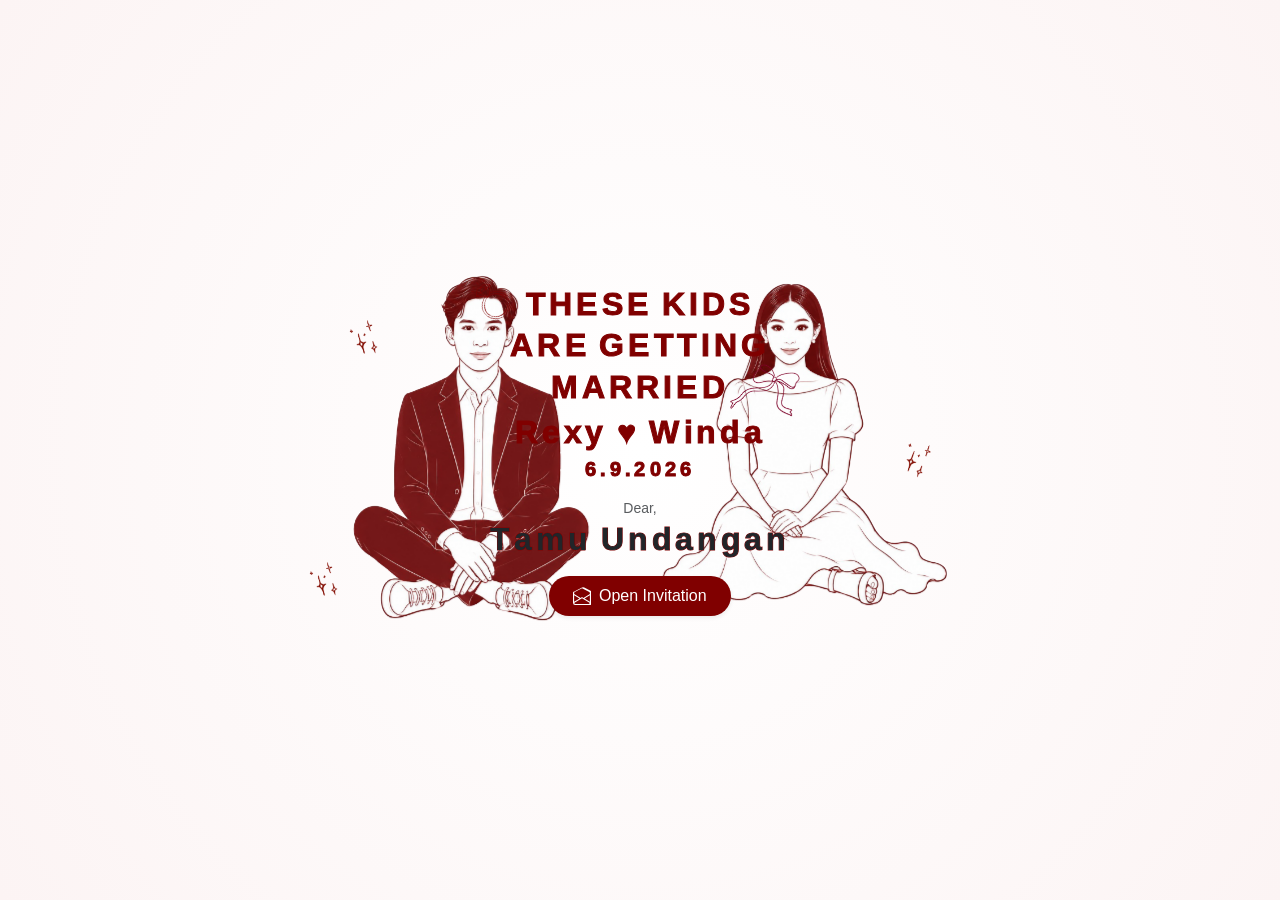
==== commit 032700a1: "Update index.html" ====
--- a/index.html
+++ b/index.html
@@ -95,7 +95,7 @@
             <div class="line couple-name fw-bolder fs-2">
               Rexy <span class="theme-red mx-1">♥</span> Winda
             </div>
-            <div class="line event-date theme-red fw-bold fs-5" style="margin-top: -6px;">
+            <div class="line event-date theme-red fw-bold fs-5" style="margin-top: 2px;">
               6.9.2026
             </div>
           </div>
